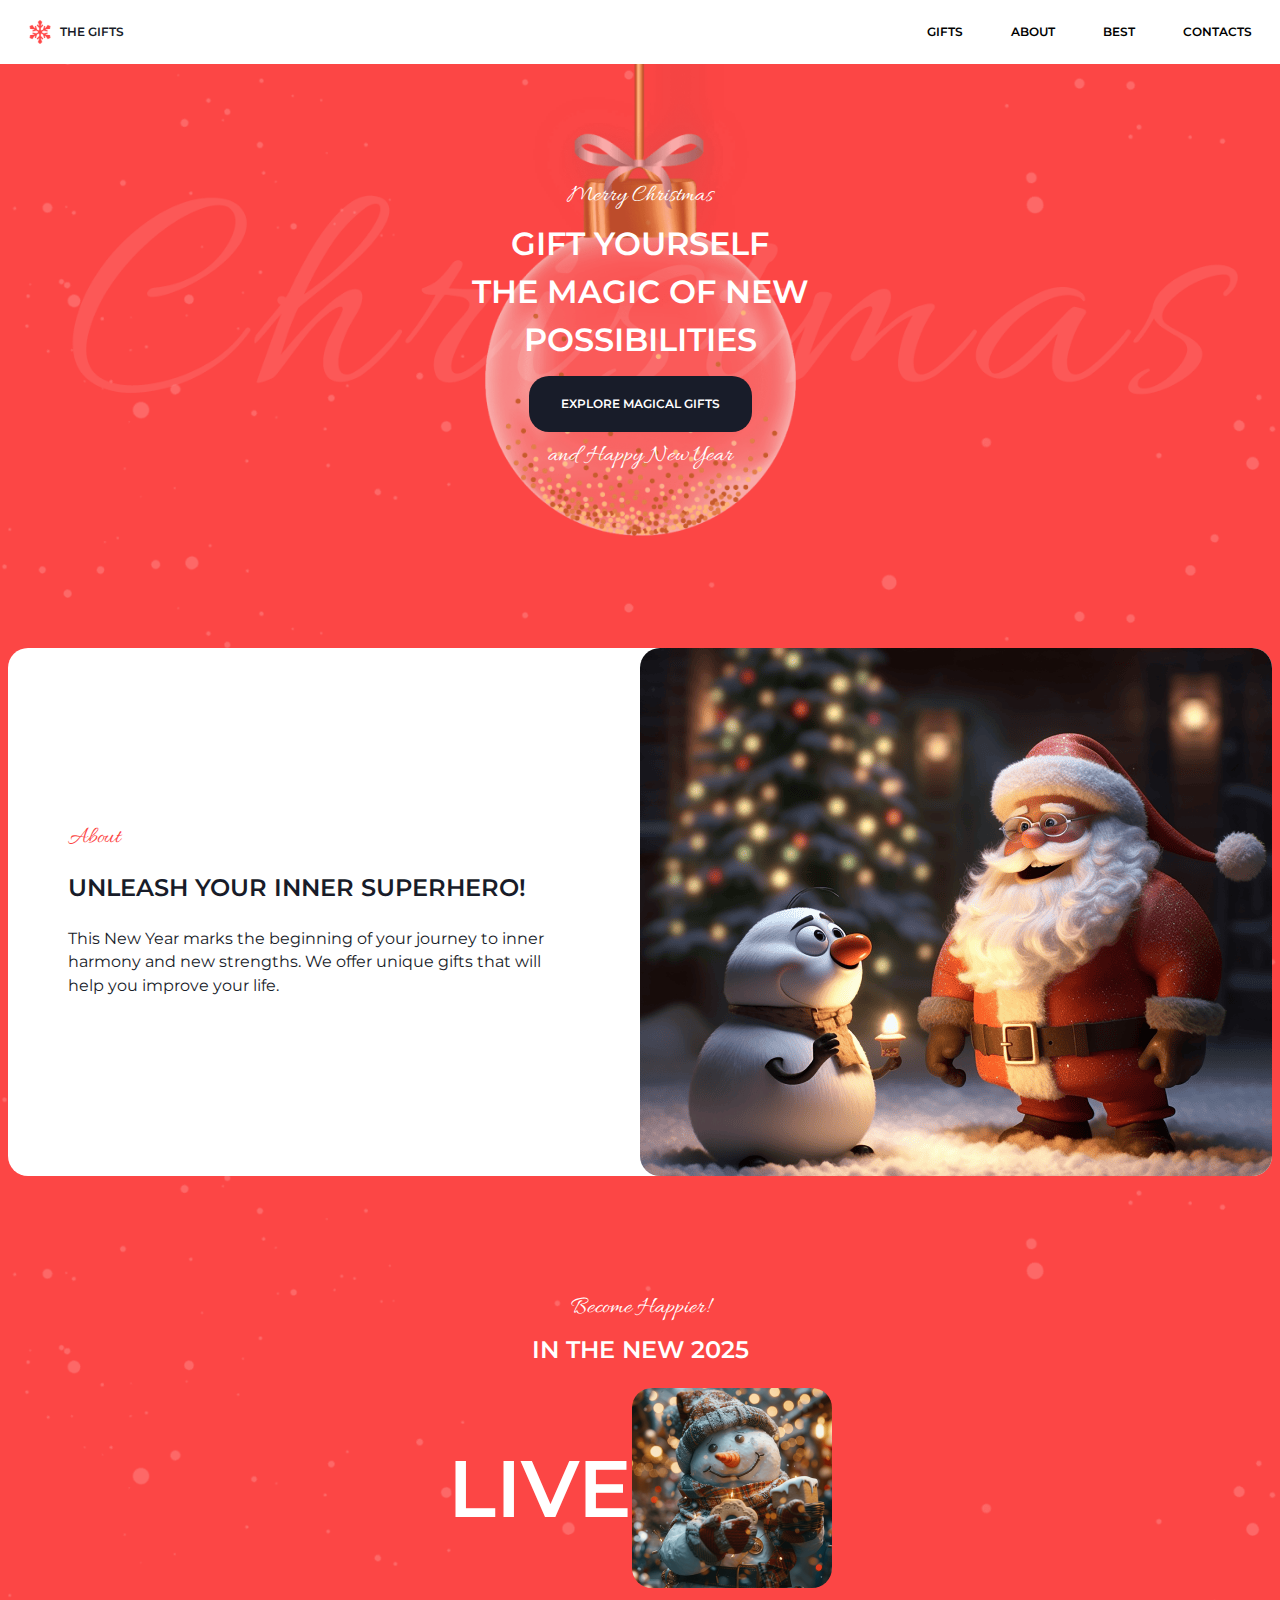
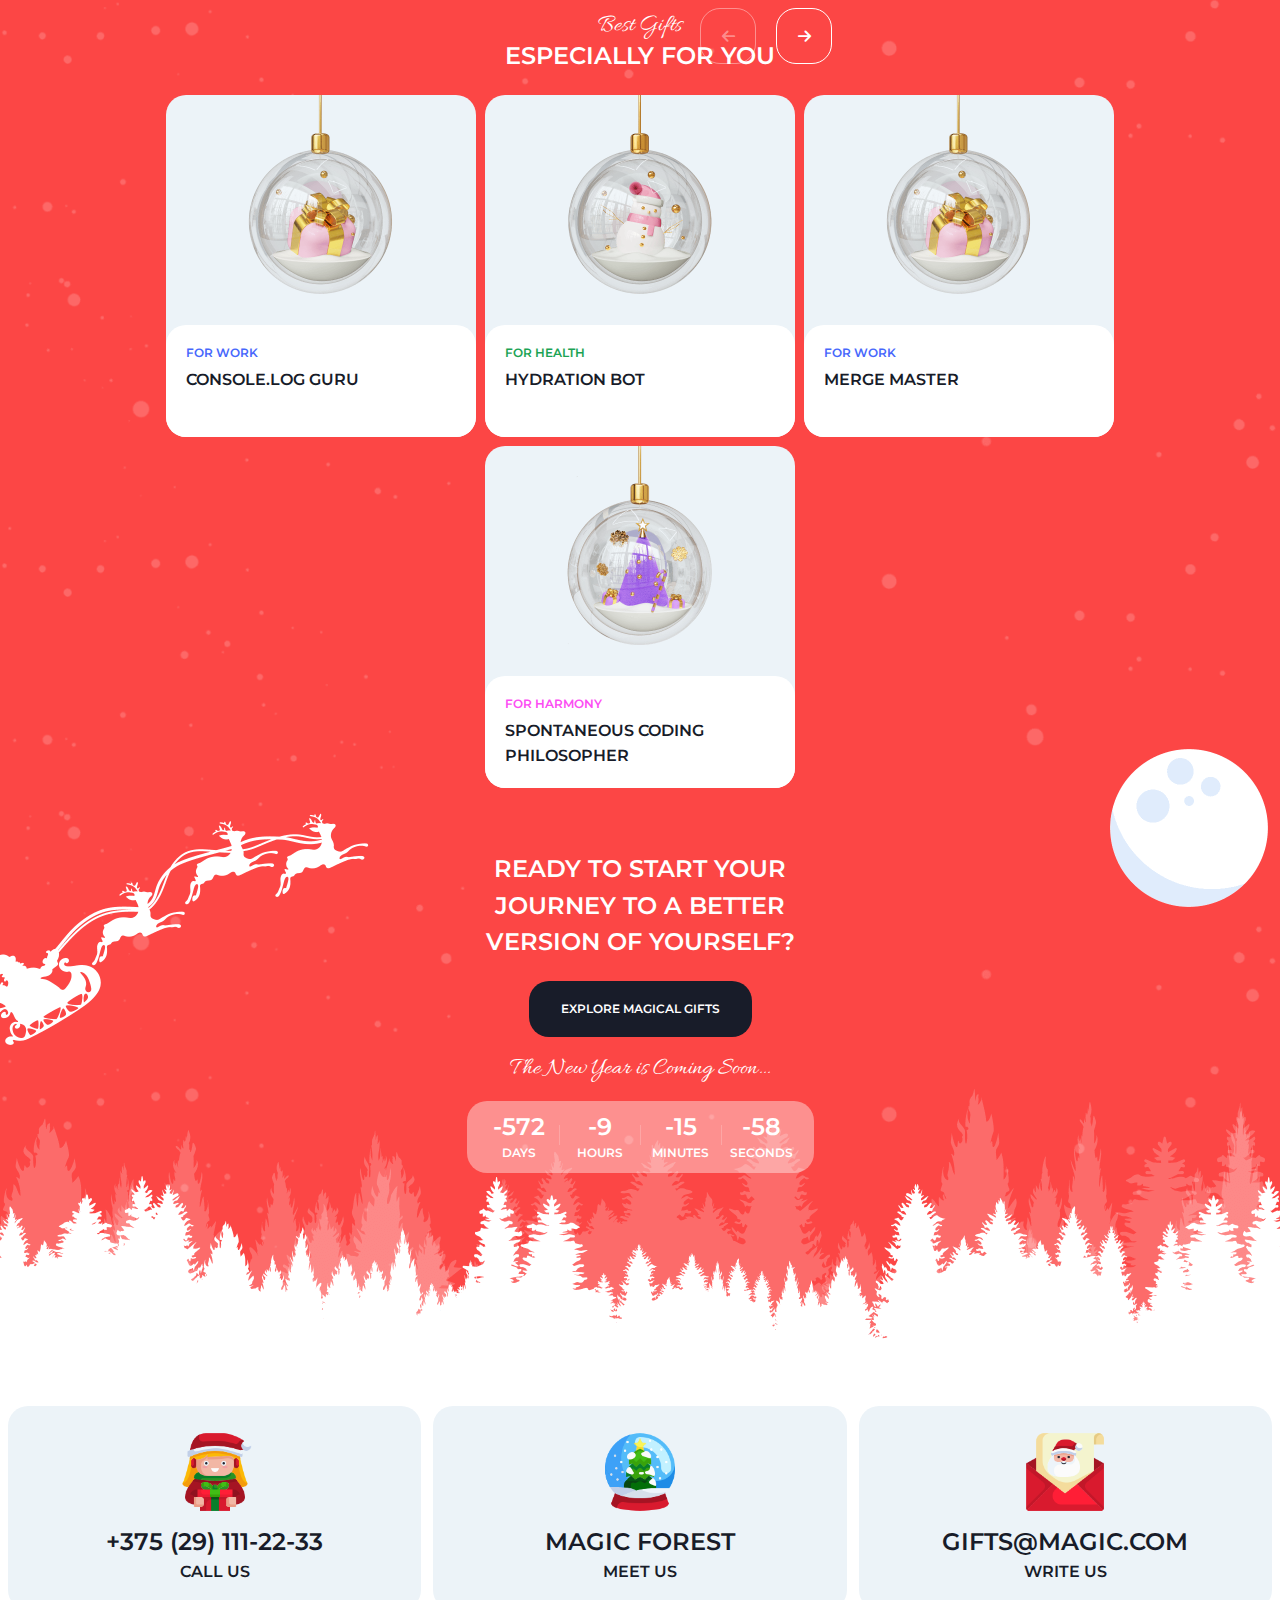
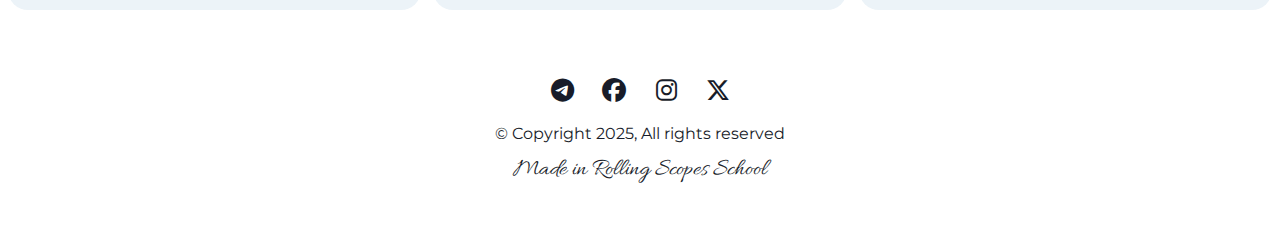
==== christmas-shop/index.html @ f98f2ef4 "feat: add links to header and footer. Add gifts.html with empty container inside." ====
<!DOCTYPE html>
<html lang="ru">
<head>
    <meta charset="UTF-8">
    <meta name="viewport" content="width=device-width, initial-scale=1.0">
    <title>Christmas Shop</title>
    <link rel="stylesheet" href="style.css">
    <link rel="icon" href="img/logo_24px.png" type="image/png">
    <link href="https://cdnjs.cloudflare.com/ajax/libs/font-awesome/6.6.0/css/all.min.css" rel="stylesheet">
</head>
<body>
    <header>
        <div class="logo">
            <img src="img/logo_512px.png" alt="logo" class="logo-img">
            <span class="action-small">The Gifts</span>
        </div>        
        <nav class="main-nav">
            <input type="checkbox" id="menu-toggle">
            <ul class="menu">
                <li><a href="gifts.html" class="action-small">Gifts</a></li>
                <li><a href="#about-section" class="action-small">About</a></li>
                <li><a href="#best-gifts-section" class="action-small">Best</a></li>
                <li><a href="#footer" class="action-small">Contacts</a></li>
            </ul>
            <label for="menu-toggle" class="hamburger">
                <span class="line"></span>
                <span class="line"></span>
            </label>
        </nav>
    </header>

    <div class="bg-img"></div>

    <div class="container">
        <div class="hero-section" id="hero-section">
            
            <div class="items">
                
                <span class="caption">Merry Christmas</span>
                <h1>Gift yourself<br>the magic of new<br>possibilities</h1>
                <div class="button"><span class="action-small">Explore magical gifts</span></div>
                <span class="caption">and Happy New Year</span>
            </div>
        </div>
        <div class="about-section" id="about-section">
            <div class="items">
                <div class="text">
                    <span class="caption">About</span>
                    <h2>Unleash your inner superhero!</h2>
                    <p class="paragraph">This New Year marks the beginning of your journey to inner harmony and new strengths. We offer unique gifts that will help you improve your life.</p>
                </div>
                <div class="img"></div>
            </div>
        </div>
        <div class="slider-section" id="slider-section">
            <div class="items">
                <div class="text">
                    <span class="caption">Become Happier!</span>
                    <h2>in the new 2025</h2>
                </div>
                <div class="slider">
                    <div class="slider-item">
                        <span class="slider-text">live</span>
                        <img src="img/snowman.png" alt="slider item">
                    </div>
                    <!-- <div class="slider-item">
                        <span class="slider-text">create</span>
                        <img src="img/christmas-trees.png" alt="slider item">
                    </div> -->
                    <!-- <div class="slider-item">
                        <span class="slider-text">love</span>
                        <img src="img/christmas-tree-ball.png" alt="slider item">
                    </div> -->
                    <!-- <div class="slider-item">
                        <span class="slider-text">dream</span>
                        <img src="img/fairytale-house.png" alt="slider item">
                    </div> -->
                </div>
                <div class="slider-controls">
                    <div class="button-small" id="prev" data-disabled="true"><i class="fa-solid fa-arrow-left"></i></div>
                    <div class="button-small" id="next" data-disabled="false"><i class="fa-solid fa-arrow-right"></i></div>
                </div>
            </div>
        </div>
        <div class="best-gifts-section" id="best-gifts-section">
            <div class="items">
                <div class="text">
                    <span class="caption">Best Gifts</span>
                    <h2>Especially for you</h2>
                </div>
                <div class="gifts-items">
                    <div class="gift-item for-work">
                        <div class="gift-img"></div>
                        <div class="gift-text">
                            <h4>for work</h4>
                            <h3>console.log guru</h3>
                        </div>
                    </div>
                    <div class="gift-item for-health">
                        <div class="gift-img"></div>
                        <div class="gift-text">
                            <h4>for health</h4>
                            <h3>hydration bot</h3>
                        </div>
                    </div>
                    <div class="gift-item for-work">
                        <div class="gift-img"></div>
                        <div class="gift-text">
                            <h4>for work</h4>
                            <h3>merge master</h3>
                        </div>
                    </div>
                    <div class="gift-item for-harmony">
                        <div class="gift-img"></div>
                        <div class="gift-text">
                            <h4>for harmony</h4>
                            <h3>spontaneous coding philosopher</h3>
                        </div>
                    </div>
                </div>
            </div>
        </div>
        <div class="cta-section" id="cta-section">
            <div class="items">
                <div class="items-text">
                    <h2>Ready to start your<br>journey to a better<br>version of yourself?</h2>
                    <div class="button"><span class="action-small">Explore magical gifts</span></div>
                    <span class="caption">The New Year is Coming Soon...</span>
                    <div class="countdown">
                        <div class="countdown-item">
                            <h2 class="countdown-item-value" id="days">47</h2>
                            <h4 class="countdown-item-text">days</h4>
                        </div>
                        <div class="line-vertical"></div>
                        <div class="countdown-item">
                            <h2 class="countdown-item-value" id="hours">5</h2>
                            <h4 class="countdown-item-text">hours</h4>
                        </div>
                        <div class="line-vertical"></div>
                        <div class="countdown-item">
                            <h2 class="countdown-item-value" id="minutes">34</h2>
                            <h4 class="countdown-item-text">minutes</h4>
                        </div>
                        <div class="line-vertical"></div>
                        <div class="countdown-item">
                            <h2 class="countdown-item-value" id="seconds">12</h2>
                            <h4 class="countdown-item-text">seconds</h4>
                        </div>
                    </div>
                </div>
            </div>
        </div>
    </div>
    
    <!-- <div class="bg-img-footer"></div> -->
    <footer id="footer">
        <div class="footer-container">
            <div class="footer-cards">
                <a href="tel:+375291112233" class="footer-card">
                    <div class="footer-card-img"></div>
                    <div class="footer-card-text">
                        <span class="action-large">+375 (29) 111-22-33</span>
                        <h3>Call us</h3>
                    </div>
                </a>
                <a href="https://maps.app.goo.gl/yqNieH2CbtmBQvU17" target="_blank" class="footer-card">
                    <div class="footer-card-img"></div>
                    <div class="footer-card-text">
                        <span class="action-large">magic forest</span>
                        <h3>Meet us</h3>
                    </div>
                </a>
                <a href="mailto:gifts@magic.com" class="footer-card">
                    <div class="footer-card-img"></div>
                    <div class="footer-card-text">
                        <span class="action-large">gifts@magic.com</span>
                        <h3>write us</h3>
                    </div>
                </a>
            </div>
            <div class="footer-text">
                <div class="socials-container">
                    <i class="fa-brands fa-telegram fa-xl" style="color: #181c29;"></i>
                    <i class="fa-brands fa-facebook fa-xl" style="color: #181c29;"></i>
                    <i class="fa-brands fa-instagram fa-xl" style="color: #181c29;"></i>
                    <i class="fa-brands fa-x-twitter fa-xl" style="color: #181c29;"></i>
                </div>
                <span class="paragraph">&copy; Copyright 2025, All rights reserved</span>
                <a href="https://rs.school/" target="_blank" class="caption">Made in Rolling Scopes School</a>
            </div>
        </div>
        <!-- <a href="https://www.flaticon.com/free-icons/snow" title="snow icons">Snow icons created by Freepik - Flaticon</a> -->
    </footer>
    <script src="script.js"></script>
</body>
</html>
---- christmas-shop/style.css ----
@import url('https://fonts.googleapis.com/css2?family=Allura&family=Montserrat:wght@100..900&display=swap');


:root {
    --primary: rgb(252, 70, 69);
    --primary10: rgba(252, 70, 69, 0.1);
    --dark: rgb(24, 28, 41);
    --static-white: rgb(255, 255, 255);
    --static-white40: rgba(255, 255, 255, 0.4);
    --static-white20: rgba(255, 255, 255, 0.2);
    --tag-purple: rgb(71, 103, 252);
    --tag-pink: rgb(252, 77, 243);
    --tag-green: rgb(27, 163, 84);
    --content-background: rgb(236, 243, 248);
    --overlay: rgba(24, 28, 41, 0.8);
}


*, *::before, *::after {
    margin: 0px;
    padding: 0px;
    box-sizing: border-box;
    user-select: none;
}

/* Typography */

h1 {
    font: 600 32px/150% 'Montserrat', sans-serif;
    letter-spacing: 18%;
    text-transform: uppercase;
    color: var(--dark);
}

h2 {
    font: 600 24px/152% 'Montserrat', sans-serif;
    letter-spacing: 16%;
    text-transform: uppercase;
    color: var(--dark);
}

h3 {
    font: 600 16px/152% 'Montserrat', sans-serif;
    letter-spacing: 8%;
    text-transform: uppercase;
    color: var(--dark);
}

h4 {
    font: 600 12px/130% 'Montserrat', sans-serif;
    letter-spacing: 5%;
    text-transform: uppercase;
    color: var(--dark);
}

.paragraph {
    font: 400 16px/148% 'Montserrat', sans-serif;
    color: var(--dark);
}

.action-large {
    font: 600 24px/152% 'Montserrat', sans-serif;
    letter-spacing: 16%;
    text-transform: uppercase;
    color: var(--dark);
}

.action-small {
    font: 600 12px/130% 'Montserrat', sans-serif;
    letter-spacing: 5%;
    text-transform: uppercase;
    color: var(--dark);
}

.caption {
    font: 400 24px/100% 'Allura', cursive;
    letter-spacing: 5%;
    color: var(--dark);
}

.slider-text {
    font: 600 80px 'Montserrat', sans-serif;
    text-transform: uppercase;
    color: var(--dark);
}



/* HEADER */

header {
    background-color: var(--static-white);
    display: flex;
    justify-content: space-between;
    align-items: center;
    height: 64px;
    padding: 0px 8px;
    position: fixed;
    width: 100%;
    z-index: 10;

}

.logo {
    /* background-color: yellowgreen; */
    display: flex;
    align-items: center;
    padding: 8px 20px;
    white-space: nowrap;
    border-radius: 12px;
    cursor: pointer;
}

.logo img {
    /* vertical-align: middle; */
    width: 24px;
    height: 24px;
}

.logo span {
    /* display: inline-block; */
    /* vertical-align: middle; */
    margin-left: 8px;
}

/* nav {
    
    background-color: lightblue;
} */

.menu {
    /* background-color: red; */
    padding: 12px 20px;
    display: flex;
    gap: 8px;
    padding: 0px;
    margin: 0px;
    align-items: center;
    list-style: none;
}

.menu li {
    /* background-color: green; */
    padding: 12px 20px;
    border-radius: 12px;
    cursor: pointer;
}

.menu a {
    text-decoration: none;
    color: inherit;
    display: block;
}

.menu li:hover[state="enabled"] {
    color: var(--primary);
    background-color: var(--primary10);
}

/* HAMBURGER MENU */

.hamburger {
    display: none;
    flex-direction: column;
    justify-content: center;
    align-items: center;
    cursor: pointer;
    gap: 8px;
    width: 40px;
    height: 40px;
    /* background-color: turquoise; */
}

.line {
    display: block;
    height: 2px;
    width: 25px;
    background-color: var(--dark);
    border-radius: 15px;
    transition: all 0.3s ease-in-out;
}

#menu-toggle {
    display: none;
}



/* Body */

body {
    background-color: var(--primary);
    background-image: url("img/bg-snow.png");
    background-size: contain;
    /* background-repeat: repeat; */
    background-position: top center;
}

a {
    text-decoration: none;
    color: inherit;
    display: block;
}

.container {
    display: grid; 
    grid-template-columns: 1fr; 
    grid-template-rows: 524px 648px 488px 554px 668px; 
    gap: 0px 0px; 
    grid-template-areas: 
    "hero-section"
    "about-section"
    "slider-section"
    "best-gifts-section"
    "cta-section"; 
    justify-content: center; 
    align-content: center; 
    justify-items: center; 
    align-items: center; 

    /* background-color: var(--primary); */
    /* background-image: url("img/bg-snow.png");
    background-size: contain; */
    /* background-repeat: repeat; */
    /* background-position: top center; */

    position: relative;
    top: 64px;
    width: 100%;
    box-sizing: border-box;
}

.container > * {
    height: fit-content;
}

/* HERO */

.hero-section { 
    grid-area: hero-section;
    /* background-image: url("img/bg-ball.png"); */
    /* background-size: cover;
    background-repeat: no-repeat;
    background-position: top center; */
    width: 100%;
    /* height: 100%; */
    padding: 60px 8px;

    display: flex;
    justify-content: center;
    align-items: center;
    text-wrap: balance;
    
    border-radius: 20px 20px 0 0;
}



.hero-section .items {
    display: flex;
    flex-direction: column;
    justify-content: center;
    align-items: center;
    text-align: center;
    gap: 12px;
    padding: 60px 0px;
    max-width: 426px;
    /* position: relative; */
}

.bg-img {
    position: absolute;
    top: 64px;
    left: 0;
    /* z-index: 10; */
    width: 100%;
    height: 100%;
    max-height: 524px;
    /* width: 100vw; */
    background-image: url("img/bg-ball.png");
    /* background-size: 100% auto; */
    background-size: contain;
    background-repeat: no-repeat;
    background-position: top center;
}

/* .bg-img-footer {
    position: absolute;
    top: 2882px;
    left: 0;
    width: 100%;
    height: 100%;
    max-height: 524px;
    z-index: 10;
    background-image: url("img/bg-forest.png");
    background-size: contain;
    background-repeat: no-repeat;
    background-position: top center;
} */

.hero-section * {
    color: var(--static-white);
    background-color: rgba(0, 0, 0, 0);
}

/* ABOUT */

.about-section {
    grid-area: about-section;
    padding: 60px 8px;
    /* height: 100%; */
    /* width: 100%; */
    z-index: 2;
    
}

.about-section .items {
    background-color: var(--static-white);
    border-radius: 20px;
    display: flex;
    flex-wrap: wrap;
    max-width: 1276px;
    
}

.about-section .text {
    padding: 0px 60px;
    display: flex;
    flex-direction: column;
    justify-content: center;
    gap: 20px;
    flex: 1 50%;
    width: 100%;
}

.about-section .text .caption {
    color: var(--primary);
}

.about-section .text *:nth-child(1) {
    padding-top: 60px;
}

.about-section .text *:nth-child(3) {
    padding-bottom: 60px;
}

.about-section .img {
    background-image: url("img/santa.png");
    background-size: cover;
    height: 528px;
    background-position: center;
    border-radius: 20px;
    flex: 1 50%;
}

/* SLIDER */

.slider-section {
    grid-area: slider-section;
    padding: 60px 8px;
    /* width: 100%; */
    /* height: 100%; */
}

.slider-section .items {
    display: flex;
    flex-direction: column;
    /* justify-content: center;
    align-items: center;
    text-align: center; */
    gap: 20px;
    position: relative;
    max-width: 1276px;
}

.slider-section .text {
    display: flex;
    flex-direction: column;
    justify-content: center;
    align-items: center;
    text-align: center;
    gap: 12px;
}

.slider-section * {
    color: var(--static-white);
}

.slider-section .slider {
    display: flex;
    flex-direction: row;
    justify-content: center;
    align-items: center;
    gap: 20px;
    
    overflow-x: auto;
    overscroll-behavior-inline: contain;
}

.slider-section .slider-item {
    display: flex;
    flex-direction: row;
    justify-content: center;
    align-items: center;
    
}

.slider-section .slider-item img {
    width: 200px;
    height: 200px;
    border-radius: 20px;
}

.slider-controls {
    /* position: absolute;
    bottom: 0;
    right: 0; */

    display: flex;
    flex-direction: row;
    justify-content: right;
    align-items: center;
    gap: 20px;
    /* width: 100%; */
}

/* BEST GIFTS */

.best-gifts-section {
    grid-area: best-gifts-section;
    padding: 60px 8px;
    /* width: 100%; */
    /* height: 100%; */
    align-self: center;
}

.best-gifts-section .items {
    display: flex;
    flex-direction: column;
    justify-content: center;
    align-items: center;
    text-align: center;
    gap: 20px;
    max-width: 1276px;
}

.best-gifts-section .text * {
    color: var(--static-white);
}

.best-gifts-section .gifts-items {
    display: flex;
    flex-direction: row;
    justify-content: center;
    align-items: center;
    gap: 9px;
    flex-wrap: wrap;
}

.best-gifts-section .gifts-items .gift-item {
    display: grid;
    grid-template-columns: 100%;
    grid-template-rows: 1fr 1fr;
    background-color: var(--content-background);
    height: 342px;
    width: 310px;
    border-radius: 20px;
    cursor: pointer;
}

.best-gifts-section .gifts-items .gift-item .gift-img {
    background-size: cover;
    width: 310px;
    height: 230px;
}

.for-work .gift-img{
    background-image: url("img/gift-for-work.png");
}

.for-work .gift-text h4 {
    color: var(--tag-purple);
}

.for-health .gift-img{
    background-image: url("img/gift-for-health.png");
}

.for-health .gift-text h4 {
    color: var(--tag-green);
}

.for-harmony .gift-img{
    background-image: url("img/gift-for-harmony.png");
}

.for-harmony .gift-text h4 {
    color: var(--tag-pink);
}

.best-gifts-section .gifts-items .gift-item .gift-text {
    background-color: var(--static-white);
    border-radius: 20px;
    padding: 20px;
    display: flex;
    flex-direction: column;
    justify-content: flex-start;
    gap: 8px;
    text-align: left;
}

.best-gifts-section .gifts-items .gift-item .gift-text h3 {
    display: -webkit-box;
    -webkit-box-orient: vertical;
    -webkit-line-clamp: 2;
    line-clamp: 2;
    overflow: hidden;
    text-overflow: ellipsis;
    word-break: break-word;
}

.best-gifts-section .gifts-items .gift-item:hover h3 {
    color: var(--primary);
}

/* CTA */

.cta-section {
    grid-area: cta-section;
    padding: 60px 8px;
    width: 100%;
    height: 100%;
    background-image: url("img/bg-forest.png");
    background-size: cover;
    background-position: center;
    background-repeat: no-repeat;

    display: flex;
    flex-direction: column;
    justify-content: center;
    align-items: center;
}

.cta-section .items {
    max-width: 1276px;
    display: flex;
    flex-direction: column;
    justify-content: center;
    align-items: center;
    text-align: center;
    padding: 60px 0;
}

.cta-section .items .items-text {
    display: flex;
    flex-direction: column;
    justify-content: center;
    align-items: center;
    gap: 20px;
    padding: 60px 0px;
}

.cta-section .countdown {
    display: flex;
    flex-direction: row;
    justify-content: center;
    align-items: center;
    padding: 8px 12px 12px;
    border-radius: 20px;
    background-color: var(--static-white40);
    height: 72px;
}

.cta-section .countdown .countdown-item {
    width: 80px;
    display: flex;
    flex-direction: column;
    justify-content: center;
    align-items: center;
}

.cta-section .items .items-text h2, .caption {
    color: var(--static-white);
}

.countdown-item-text {
    color: var(--static-white);
}

.line-vertical {
    width: 1px;
    height: 20px;
    background-color: var(--static-white20);
}


/* FOOTER */

footer {
    position: relative;
    top: 64px;
    background-color: var(--static-white);
    padding: 60px 8px;
    box-sizing: border-box;
}

footer .footer-container {
    display: flex;
    flex-direction: column;
    justify-content: center;
    align-items: center;
    gap: 60px;
    max-width: 1276px;
    margin: 0 auto;
}

.footer-cards {
    display: flex;
    flex-direction: row;
    justify-content: center;
    align-content: center;
    align-items: center;
    gap: 12px;
    width: 100%;
    flex-wrap: wrap;
}

.footer-card {
    display: flex;
    flex-direction: column;
    justify-content: center;
    align-items: center;
    gap: 12px;
    text-align: center;
    background-color: var(--content-background);
    padding: 20px;
    border-radius: 20px;
    height: 204px;
    flex: 1;
    width: 100%;
}

.footer-cards .footer-card:nth-child(1) .footer-card-img {
    background-image: url("img/girl_3912974.png");
}

.footer-cards .footer-card:nth-child(2) .footer-card-img {
    background-image: url("img/snowball_3912870.png");
}

.footer-cards .footer-card:nth-child(3) .footer-card-img {
    background-image: url("img/email_3912955.png");
}

.footer-card-img {
    width: 80px;
    height: 80px;
    background-size: cover;
    background-position: center;
}

.footer-text {
    display: flex;
    flex-direction: column;
    justify-content: center;
    align-items: center;
    gap: 12px;
    text-align: center;
}

.footer-text * {
    color: var(--dark);
}

.socials-container {
    display: flex;
    flex-direction: row;
    justify-content: center;
    align-items: center;
    gap: 12px;
}

.socials-container i {
    color: var(--dark);
    width: 40px;
    height: 40px;
    padding: 8px;
    text-align: center;
    line-height: 24px;

    
}

/* BUTTONS */

.button {
    background-color: var(--dark);
    color: var(--static-white);
    border-radius: 20px;
    padding: 20px 32px;
    display: inline-block;
    text-align: center;
    cursor: pointer;
}

.button * {
    display: block;
    color: inherit;
}

.button:hover {
    background-color: var(--static-white);
    color: var(--dark);
}

.button-small {
    width: 56px;
    height: 56px;
    border-radius: 20px;
    border: var(--static-white) 1px solid;
    text-align: center;
    line-height: 56px;
    cursor: pointer;
}

.button-small i {
    /* vertical-align: middle;  */
    font-size: 15px;
    color: inherit;
}

.button-small:hover {
    background-color: var(--static-white);
    color: var(--primary);
}

.button-small[data-disabled="true"] {
    cursor: not-allowed;
    pointer-events: none; 
    color: var(--static-white40);
    border-color: var(--static-white40);
}

/* .button-small:active {
    background-color: var(--static-white20);
} */

/* RESPONSIVE */

@media (max-width: 768px) {

    .container {
        grid-template-rows: 524px 648px 488px 908px 668px;
    }

    .bg-img {
        background-size: cover;
        transition: background-size 0.3s ease-in-out;
        max-height: 524px;
    }

    .hamburger {
        display: flex;
    }

    .menu {
        display: none;
        flex-direction: column;
        justify-content: center;
        align-items: center;
        gap: 8px;
        position: absolute;
        top: 64px;
        right: 0;
        width: 100%;
        height: 100%;
        background-color: var(--static-white);
    }

    .menu a {
        font: 600 24px/152% 'Montserrat', sans-serif;
        letter-spacing: 16%;
        text-transform: uppercase;
        color: inherit;
    }

    #menu-toggle:checked ~ .menu {
        display: flex;
        position: fixed;
    }

    #menu-toggle:checked ~ .hamburger span.line:nth-child(1) {
    transform: translateX(1px) translateY(5px) rotate(45deg);
    }

    #menu-toggle:checked ~ .hamburger span.line:nth-child(2) {
    transform: translateX(1px) translateY(-5px) rotate(-45deg);
    }

    .footer {
        height: 928px;
    }
    .footer-cards {
        flex-direction: column;
    }

}

@media (max-width: 380px) {

    body {
        overflow-x: hidden;
    }
    .container {
        grid-template-rows: 572px 1000px 488px 1616px 704px;
    }

    .container > * {
        max-width: 380px;
    }

    .container > * > * {
        max-width: 364px;
    }

    .about-section .text {
        padding: 0px 20px;
    }

    
}
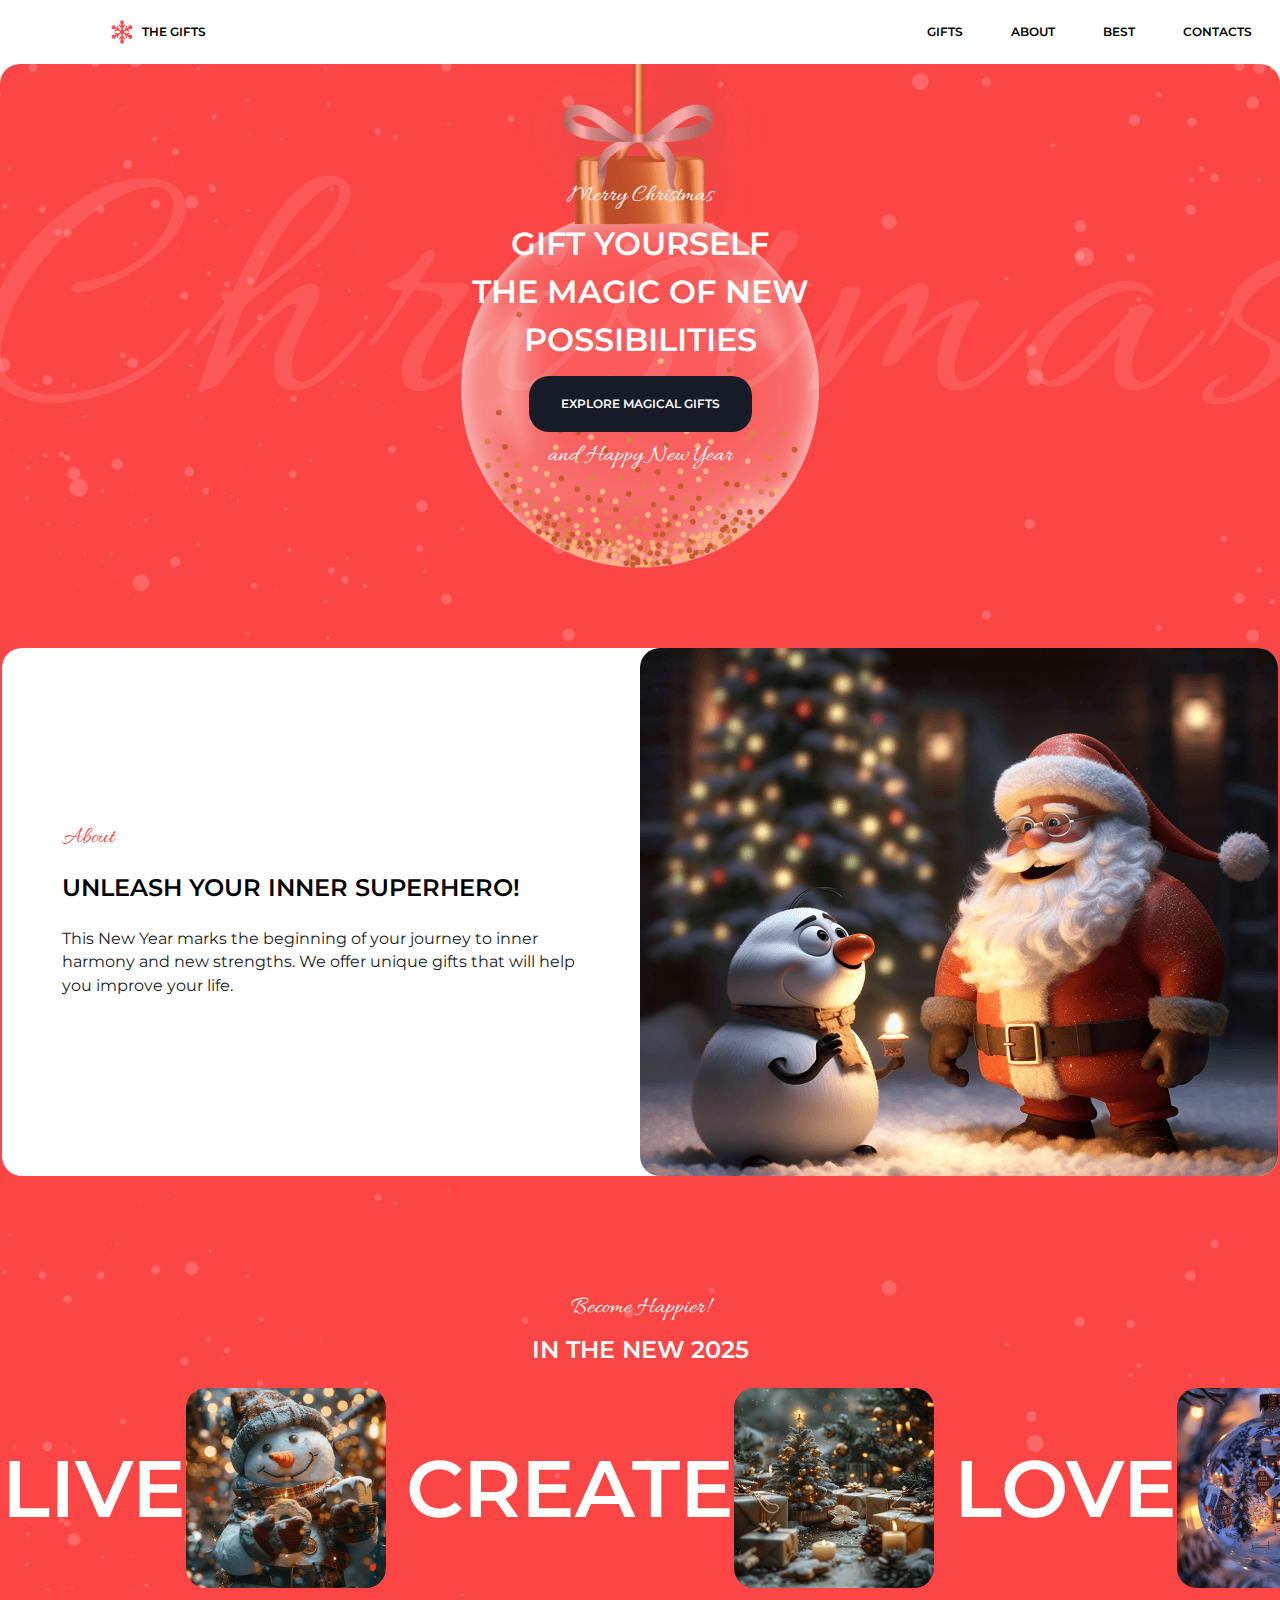
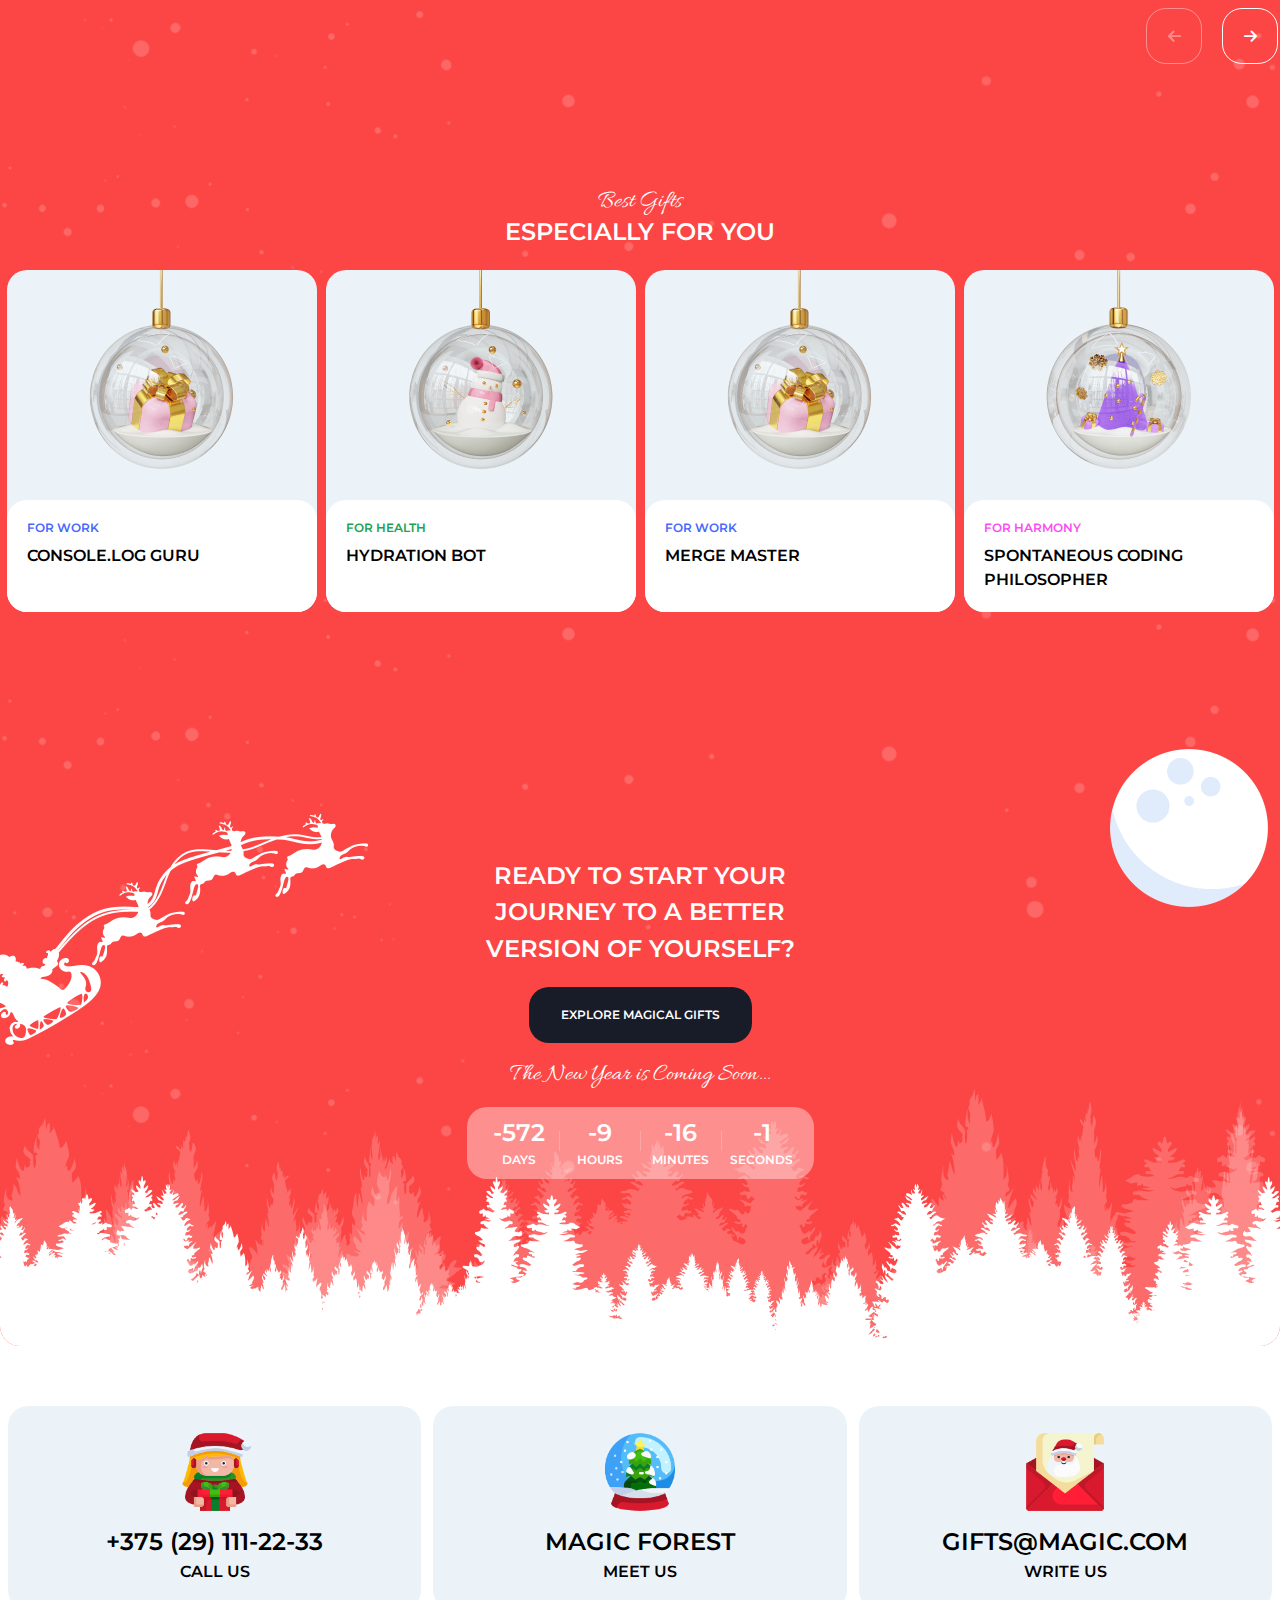
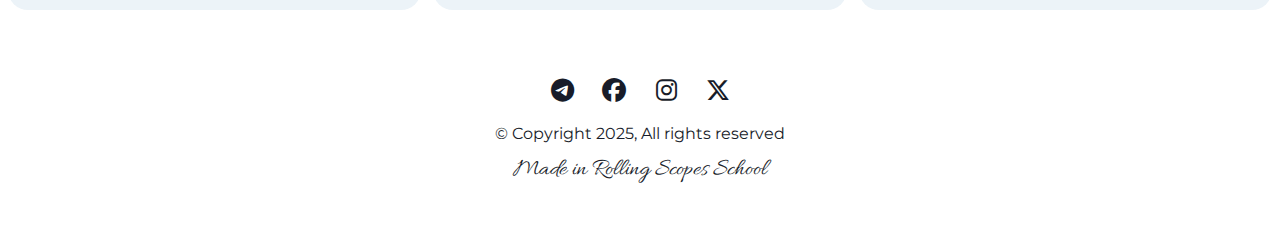
==== commit 90da10e2: "fix: varios fixes, remove redundant code, change tags" ====
--- a/christmas-shop/index.html
+++ b/christmas-shop/index.html
@@ -10,17 +10,17 @@
 </head>
 <body>
     <header>
-        <div class="logo">
+        <a href="index.html" class="logo">
             <img src="img/logo_512px.png" alt="logo" class="logo-img">
             <span class="action-small">The Gifts</span>
-        </div>        
+        </a>        
         <nav class="main-nav">
             <input type="checkbox" id="menu-toggle">
             <ul class="menu">
-                <li><a href="gifts.html" class="action-small">Gifts</a></li>
-                <li><a href="#about-section" class="action-small">About</a></li>
-                <li><a href="#best-gifts-section" class="action-small">Best</a></li>
-                <li><a href="#footer" class="action-small">Contacts</a></li>
+                <li state="enabled"><a href="gifts.html" class="action-small">Gifts</a></li>
+                <li state="enabled"><a href="#about-section" class="action-small">About</a></li>
+                <li state="enabled"><a href="#best-gifts-section" class="action-small">Best</a></li>
+                <li state="enabled"><a href="#footer" class="action-small">Contacts</a></li>
             </ul>
             <label for="menu-toggle" class="hamburger">
                 <span class="line"></span>
@@ -28,130 +28,127 @@
             </label>
         </nav>
     </header>
-
-    <div class="bg-img"></div>
-
-    <div class="container">
-        <div class="hero-section" id="hero-section">
-            
-            <div class="items">
-                
-                <span class="caption">Merry Christmas</span>
-                <h1>Gift yourself<br>the magic of new<br>possibilities</h1>
-                <div class="button"><span class="action-small">Explore magical gifts</span></div>
-                <span class="caption">and Happy New Year</span>
-            </div>
-        </div>
-        <div class="about-section" id="about-section">
-            <div class="items">
-                <div class="text">
-                    <span class="caption">About</span>
-                    <h2>Unleash your inner superhero!</h2>
-                    <p class="paragraph">This New Year marks the beginning of your journey to inner harmony and new strengths. We offer unique gifts that will help you improve your life.</p>
+    <main>
+        <div class="main-container">
+            <section class="hero container" id="hero-section">
+                <div class="content">
+                    <span class="caption text">Merry Christmas</span>
+                    <h1 class="text">Gift yourself<br>the magic of new<br>possibilities</h1>
+                    <div class="button"><span class="action-small text">Explore magical gifts</span></div>
+                    <span class="caption text">and Happy New Year</span>
                 </div>
-                <div class="img"></div>
-            </div>
-        </div>
-        <div class="slider-section" id="slider-section">
-            <div class="items">
-                <div class="text">
-                    <span class="caption">Become Happier!</span>
-                    <h2>in the new 2025</h2>
+            </section>
+            <section class="about container" id="about-section">
+                <div class="content">
+                    <div class="text">
+                        <span class="caption">About</span>
+                        <h2>Unleash your inner superhero!</h2>
+                        <p class="paragraph">This New Year marks the beginning of your journey to inner harmony and new strengths. We offer unique gifts that will help you improve your life.</p>
+                    </div>
+                    <div class="img"></div>
                 </div>
-                <div class="slider">
-                    <div class="slider-item">
-                        <span class="slider-text">live</span>
-                        <img src="img/snowman.png" alt="slider item">
+            </section>
+            <section class="slider container" id="slider-section">
+                <div class="content">
+                    <div class="text">
+                        <span class="caption">Become Happier!</span>
+                        <h2>in the new 2025</h2>
                     </div>
-                    <!-- <div class="slider-item">
-                        <span class="slider-text">create</span>
-                        <img src="img/christmas-trees.png" alt="slider item">
-                    </div> -->
-                    <!-- <div class="slider-item">
-                        <span class="slider-text">love</span>
-                        <img src="img/christmas-tree-ball.png" alt="slider item">
-                    </div> -->
-                    <!-- <div class="slider-item">
-                        <span class="slider-text">dream</span>
-                        <img src="img/fairytale-house.png" alt="slider item">
-                    </div> -->
-                </div>
-                <div class="slider-controls">
-                    <div class="button-small" id="prev" data-disabled="true"><i class="fa-solid fa-arrow-left"></i></div>
-                    <div class="button-small" id="next" data-disabled="false"><i class="fa-solid fa-arrow-right"></i></div>
-                </div>
-            </div>
-        </div>
-        <div class="best-gifts-section" id="best-gifts-section">
-            <div class="items">
-                <div class="text">
-                    <span class="caption">Best Gifts</span>
-                    <h2>Especially for you</h2>
-                </div>
-                <div class="gifts-items">
-                    <div class="gift-item for-work">
-                        <div class="gift-img"></div>
-                        <div class="gift-text">
-                            <h4>for work</h4>
-                            <h3>console.log guru</h3>
+                    <div class="slider">
+                        <div class="slider-item">
+                            <span class="slider-text">live</span>
+                            <img src="img/snowman.png" alt="slider item">
+                        </div>
+                        <div class="slider-item">
+                            <span class="slider-text">create</span>
+                            <img src="img/christmas-trees.png" alt="slider item">
+                        </div>
+                        <div class="slider-item">
+                            <span class="slider-text">love</span>
+                            <img src="img/christmas-tree-ball.png" alt="slider item">
+                        </div>
+                        <div class="slider-item">
+                            <span class="slider-text">dream</span>
+                            <img src="img/fairytale-house.png" alt="slider item">
                         </div>
                     </div>
-                    <div class="gift-item for-health">
-                        <div class="gift-img"></div>
-                        <div class="gift-text">
-                            <h4>for health</h4>
-                            <h3>hydration bot</h3>
+                    <div class="slider-controls">
+                        <div class="button-small" id="prev" data-disabled="true"><i class="fa-solid fa-arrow-left"></i></div>
+                        <div class="button-small" id="next" data-disabled="false"><i class="fa-solid fa-arrow-right"></i></div>
+                    </div>
+                </div>
+            </section>
+            <section class="best-gifts container" id="best-gifts-section">
+                <div class="content">
+                    <div class="text">
+                        <span class="caption text">Best Gifts</span>
+                        <h2>Especially for you</h2>
+                    </div>
+                    <div class="gifts-items">
+                        <div class="gift-item for-work">
+                            <div class="gift-img"></div>
+                            <div class="gift-text">
+                                <h4>for work</h4>
+                                <h3>console.log guru</h3>
+                            </div>
                         </div>
-                    </div>
-                    <div class="gift-item for-work">
-                        <div class="gift-img"></div>
-                        <div class="gift-text">
-                            <h4>for work</h4>
-                            <h3>merge master</h3>
+                        <div class="gift-item for-health">
+                            <div class="gift-img"></div>
+                            <div class="gift-text">
+                                <h4>for health</h4>
+                                <h3>hydration bot</h3>
+                            </div>
                         </div>
-                    </div>
-                    <div class="gift-item for-harmony">
-                        <div class="gift-img"></div>
-                        <div class="gift-text">
-                            <h4>for harmony</h4>
-                            <h3>spontaneous coding philosopher</h3>
+                        <div class="gift-item for-work">
+                            <div class="gift-img"></div>
+                            <div class="gift-text">
+                                <h4>for work</h4>
+                                <h3>merge master</h3>
+                            </div>
+                        </div>
+                        <div class="gift-item for-harmony">
+                            <div class="gift-img"></div>
+                            <div class="gift-text">
+                                <h4>for harmony</h4>
+                                <h3>spontaneous coding philosopher</h3>
+                            </div>
                         </div>
                     </div>
                 </div>
-            </div>
-        </div>
-        <div class="cta-section" id="cta-section">
-            <div class="items">
-                <div class="items-text">
-                    <h2>Ready to start your<br>journey to a better<br>version of yourself?</h2>
-                    <div class="button"><span class="action-small">Explore magical gifts</span></div>
-                    <span class="caption">The New Year is Coming Soon...</span>
-                    <div class="countdown">
-                        <div class="countdown-item">
-                            <h2 class="countdown-item-value" id="days">47</h2>
-                            <h4 class="countdown-item-text">days</h4>
-                        </div>
-                        <div class="line-vertical"></div>
-                        <div class="countdown-item">
-                            <h2 class="countdown-item-value" id="hours">5</h2>
-                            <h4 class="countdown-item-text">hours</h4>
-                        </div>
-                        <div class="line-vertical"></div>
-                        <div class="countdown-item">
-                            <h2 class="countdown-item-value" id="minutes">34</h2>
-                            <h4 class="countdown-item-text">minutes</h4>
-                        </div>
-                        <div class="line-vertical"></div>
-                        <div class="countdown-item">
-                            <h2 class="countdown-item-value" id="seconds">12</h2>
-                            <h4 class="countdown-item-text">seconds</h4>
+            </section>
+            <section class="cta container" id="cta-section">
+                <div class="content">
+                    <div class="items-text">
+                        <h2>Ready to start your<br>journey to a better<br>version of yourself?</h2>
+                        <div class="button"><span class="action-small">Explore magical gifts</span></div>
+                        <span class="caption text">The New Year is Coming Soon...</span>
+                        <div class="countdown">
+                            <div class="countdown-item">
+                                <h2 class="countdown-item-value" id="days">47</h2>
+                                <h4 class="countdown-item-text">days</h4>
+                            </div>
+                            <div class="line-vertical"></div>
+                            <div class="countdown-item">
+                                <h2 class="countdown-item-value" id="hours">5</h2>
+                                <h4 class="countdown-item-text">hours</h4>
+                            </div>
+                            <div class="line-vertical"></div>
+                            <div class="countdown-item">
+                                <h2 class="countdown-item-value" id="minutes">34</h2>
+                                <h4 class="countdown-item-text">minutes</h4>
+                            </div>
+                            <div class="line-vertical"></div>
+                            <div class="countdown-item">
+                                <h2 class="countdown-item-value" id="seconds">12</h2>
+                                <h4 class="countdown-item-text">seconds</h4>
+                            </div>
                         </div>
                     </div>
                 </div>
-            </div>
+            </section>
         </div>
-    </div>
-    
+    </main>
+
     <!-- <div class="bg-img-footer"></div> -->
     <footer id="footer">
         <div class="footer-container">
@@ -186,7 +183,7 @@
                     <i class="fa-brands fa-x-twitter fa-xl" style="color: #181c29;"></i>
                 </div>
                 <span class="paragraph">&copy; Copyright 2025, All rights reserved</span>
-                <a href="https://rs.school/" target="_blank" class="caption">Made in Rolling Scopes School</a>
+                <a href="https://rs.school/" target="_blank" class="caption text">Made in Rolling Scopes School</a>
             </div>
         </div>
         <!-- <a href="https://www.flaticon.com/free-icons/snow" title="snow icons">Snow icons created by Freepik - Flaticon</a> -->
--- a/christmas-shop/style.css
+++ b/christmas-shop/style.css
@@ -1,5 +1,6 @@
 @import url('https://fonts.googleapis.com/css2?family=Allura&family=Montserrat:wght@100..900&display=swap');
 
+/* GLOBAL */
 
 :root {
     --primary: rgb(252, 70, 69);
@@ -15,7 +16,6 @@
     --overlay: rgba(24, 28, 41, 0.8);
 }
 
-
 *, *::before, *::after {
     margin: 0px;
     padding: 0px;
@@ -23,34 +23,34 @@
     user-select: none;
 }
 
+html {
+    scroll-behavior: smooth;
+}
+
 /* Typography */
 
 h1 {
     font: 600 32px/150% 'Montserrat', sans-serif;
     letter-spacing: 18%;
     text-transform: uppercase;
-    color: var(--dark);
 }
 
 h2 {
     font: 600 24px/152% 'Montserrat', sans-serif;
     letter-spacing: 16%;
     text-transform: uppercase;
-    color: var(--dark);
 }
 
 h3 {
     font: 600 16px/152% 'Montserrat', sans-serif;
     letter-spacing: 8%;
     text-transform: uppercase;
-    color: var(--dark);
 }
 
 h4 {
     font: 600 12px/130% 'Montserrat', sans-serif;
     letter-spacing: 5%;
     text-transform: uppercase;
-    color: var(--dark);
 }
 
 .paragraph {
@@ -62,29 +62,77 @@
     font: 600 24px/152% 'Montserrat', sans-serif;
     letter-spacing: 16%;
     text-transform: uppercase;
-    color: var(--dark);
 }
 
 .action-small {
     font: 600 12px/130% 'Montserrat', sans-serif;
     letter-spacing: 5%;
     text-transform: uppercase;
-    color: var(--dark);
 }
 
 .caption {
     font: 400 24px/100% 'Allura', cursive;
     letter-spacing: 5%;
-    color: var(--dark);
 }
 
 .slider-text {
     font: 600 80px 'Montserrat', sans-serif;
     text-transform: uppercase;
+}
+
+/* BUTTONS */
+
+.button {
+    background-color: var(--dark);
+    color: var(--static-white);
+    border-radius: 20px;
+    padding: 20px 32px;
+    display: inline-block;
+    text-align: center;
+    cursor: pointer;
+}
+
+.button * {
+    display: block;
+    color: inherit;
+}
+
+.button:hover {
+    background-color: var(--static-white);
     color: var(--dark);
 }
 
-
+.button-small {
+    width: 56px;
+    height: 56px;
+    border-radius: 20px;
+    border: var(--static-white) 1px solid;
+    text-align: center;
+    line-height: 56px;
+    cursor: pointer;
+}
+
+.button-small i {
+    /* vertical-align: middle;  */
+    font-size: 15px;
+    color: inherit;
+}
+
+.button-small:hover {
+    background-color: var(--static-white);
+    color: var(--primary);
+}
+
+.button-small[data-disabled="true"] {
+    cursor: not-allowed;
+    pointer-events: none; 
+    color: var(--static-white40);
+    border-color: var(--static-white40);
+}
+
+/* .button-small:active {
+    background-color: var(--static-white20);
+} */
 
 /* HEADER */
 
@@ -102,34 +150,25 @@
 }
 
 .logo {
-    /* background-color: yellowgreen; */
     display: flex;
     align-items: center;
     padding: 8px 20px;
     white-space: nowrap;
     border-radius: 12px;
     cursor: pointer;
+    margin: 0 82px;
 }
 
 .logo img {
-    /* vertical-align: middle; */
     width: 24px;
     height: 24px;
 }
 
 .logo span {
-    /* display: inline-block; */
-    /* vertical-align: middle; */
     margin-left: 8px;
 }
 
-/* nav {
-    
-    background-color: lightblue;
-} */
-
 .menu {
-    /* background-color: red; */
     padding: 12px 20px;
     display: flex;
     gap: 8px;
@@ -140,7 +179,6 @@
 }
 
 .menu li {
-    /* background-color: green; */
     padding: 12px 20px;
     border-radius: 12px;
     cursor: pointer;
@@ -157,6 +195,11 @@
     background-color: var(--primary10);
 }
 
+.menu li[state="disabled"] {
+    pointer-events: none;
+    /* cursor: not-allowed; */
+}
+
 /* HAMBURGER MENU */
 
 .hamburger {
@@ -168,13 +211,12 @@
     gap: 8px;
     width: 40px;
     height: 40px;
-    /* background-color: turquoise; */
 }
 
 .line {
     display: block;
     height: 2px;
-    width: 25px;
+    width: 20px;
     background-color: var(--dark);
     border-radius: 15px;
     transition: all 0.3s ease-in-out;
@@ -189,11 +231,11 @@
 /* Body */
 
 body {
-    background-color: var(--primary);
-    background-image: url("img/bg-snow.png");
-    background-size: contain;
-    /* background-repeat: repeat; */
-    background-position: top center;
+    background-color: var(--static-white);
+}
+
+main {
+    /* width: 100%; */
 }
 
 a {
@@ -202,7 +244,11 @@
     display: block;
 }
 
-.container {
+.main-container {
+    max-width: min(1440px, 100%);
+    margin: 0 auto;
+    border-radius: 20px;
+
     display: grid; 
     grid-template-columns: 1fr; 
     grid-template-rows: 524px 648px 488px 554px 668px; 
@@ -217,46 +263,44 @@
     align-content: center; 
     justify-items: center; 
     align-items: center; 
-
-    /* background-color: var(--primary); */
-    /* background-image: url("img/bg-snow.png");
-    background-size: contain; */
-    /* background-repeat: repeat; */
-    /* background-position: top center; */
+    background: url(img/bg-snow.png) repeat center/contain, var(--primary);
 
     position: relative;
     top: 64px;
+
+    overflow-x: hidden;
+}
+
+.container {
+    /* margin: 0 auto; */
+    max-width: min(1440px, 100%);
+    /* max-width: 100%; */
+}
+
+.container > .content {
+    height: fit-content;
+    max-width: min(1276px, 100%);
+    margin: 0 auto;
+}
+
+
+
+/* HERO */
+
+#hero-section { 
+    grid-area: hero-section;
+    background: url(img/bg-ball.png) no-repeat center/cover, url(img/bg-snow.png) no-repeat center/cover;
     width: 100%;
-    box-sizing: border-box;
-}
-
-.container > * {
-    height: fit-content;
-}
-
-/* HERO */
-
-.hero-section { 
-    grid-area: hero-section;
-    /* background-image: url("img/bg-ball.png"); */
-    /* background-size: cover;
-    background-repeat: no-repeat;
-    background-position: top center; */
-    width: 100%;
-    /* height: 100%; */
+    height: 100%;
     padding: 60px 8px;
 
-    display: flex;
-    justify-content: center;
-    align-items: center;
+    /* display: flex;
+    justify-content: center;
+    align-items: center; */
     text-wrap: balance;
-    
-    border-radius: 20px 20px 0 0;
-}
-
-
-
-.hero-section .items {
+}
+
+#hero-section .content {
     display: flex;
     flex-direction: column;
     justify-content: center;
@@ -265,65 +309,31 @@
     gap: 12px;
     padding: 60px 0px;
     max-width: 426px;
-    /* position: relative; */
-}
-
-.bg-img {
-    position: absolute;
-    top: 64px;
-    left: 0;
-    /* z-index: 10; */
-    width: 100%;
-    height: 100%;
-    max-height: 524px;
-    /* width: 100vw; */
-    background-image: url("img/bg-ball.png");
-    /* background-size: 100% auto; */
-    background-size: contain;
-    background-repeat: no-repeat;
-    background-position: top center;
-}
-
-/* .bg-img-footer {
-    position: absolute;
-    top: 2882px;
-    left: 0;
-    width: 100%;
-    height: 100%;
-    max-height: 524px;
-    z-index: 10;
-    background-image: url("img/bg-forest.png");
-    background-size: contain;
-    background-repeat: no-repeat;
-    background-position: top center;
-} */
-
-.hero-section * {
+}
+
+#hero-section .text {
     color: var(--static-white);
     background-color: rgba(0, 0, 0, 0);
 }
 
 /* ABOUT */
 
-.about-section {
+#about-section {
     grid-area: about-section;
     padding: 60px 8px;
     /* height: 100%; */
     /* width: 100%; */
     z-index: 2;
-    
-}
-
-.about-section .items {
+}
+
+#about-section .content {
     background-color: var(--static-white);
     border-radius: 20px;
     display: flex;
-    flex-wrap: wrap;
-    max-width: 1276px;
-    
-}
-
-.about-section .text {
+    flex-wrap: wrap;   
+}
+
+#about-section .text {
     padding: 0px 60px;
     display: flex;
     flex-direction: column;
@@ -333,37 +343,34 @@
     width: 100%;
 }
 
-.about-section .text .caption {
+#about-section .text .caption {
     color: var(--primary);
 }
 
-.about-section .text *:nth-child(1) {
+#about-section .text *:nth-child(1) {
     padding-top: 60px;
 }
 
-.about-section .text *:nth-child(3) {
+#about-section .text *:nth-child(3) {
     padding-bottom: 60px;
 }
 
-.about-section .img {
-    background-image: url("img/santa.png");
-    background-size: cover;
+#about-section .img {
+    background: url("img/santa.png") no-repeat center/cover;
     height: 528px;
-    background-position: center;
     border-radius: 20px;
     flex: 1 50%;
 }
 
 /* SLIDER */
 
-.slider-section {
+#slider-section {
     grid-area: slider-section;
     padding: 60px 8px;
-    /* width: 100%; */
-    /* height: 100%; */
-}
-
-.slider-section .items {
+    color: var(--static-white);
+}
+
+#slider-section .content {
     display: flex;
     flex-direction: column;
     /* justify-content: center;
@@ -371,10 +378,9 @@
     text-align: center; */
     gap: 20px;
     position: relative;
-    max-width: 1276px;
-}
-
-.slider-section .text {
+}
+
+#slider-section .text {
     display: flex;
     flex-direction: column;
     justify-content: center;
@@ -383,22 +389,19 @@
     gap: 12px;
 }
 
-.slider-section * {
-    color: var(--static-white);
-}
-
-.slider-section .slider {
+#slider-section .slider {
     display: flex;
     flex-direction: row;
-    justify-content: center;
+    justify-content: start;
     align-items: center;
     gap: 20px;
     
-    overflow-x: auto;
+    /* overflow-x: hidden; */
     overscroll-behavior-inline: contain;
-}
-
-.slider-section .slider-item {
+    /* box-sizing: content-box; */
+}
+
+#slider-section .slider-item {
     display: flex;
     flex-direction: row;
     justify-content: center;
@@ -406,28 +409,23 @@
     
 }
 
-.slider-section .slider-item img {
+#slider-section .slider-item img {
     width: 200px;
     height: 200px;
     border-radius: 20px;
 }
 
 .slider-controls {
-    /* position: absolute;
-    bottom: 0;
-    right: 0; */
-
     display: flex;
     flex-direction: row;
-    justify-content: right;
+    justify-content: end;
     align-items: center;
     gap: 20px;
-    /* width: 100%; */
 }
 
 /* BEST GIFTS */
 
-.best-gifts-section {
+#best-gifts-section {
     grid-area: best-gifts-section;
     padding: 60px 8px;
     /* width: 100%; */
@@ -435,21 +433,20 @@
     align-self: center;
 }
 
-.best-gifts-section .items {
+#best-gifts-section .content {
     display: flex;
     flex-direction: column;
     justify-content: center;
     align-items: center;
     text-align: center;
     gap: 20px;
-    max-width: 1276px;
-}
-
-.best-gifts-section .text * {
+}
+
+#best-gifts-section .text * {
     color: var(--static-white);
 }
 
-.best-gifts-section .gifts-items {
+#best-gifts-section .gifts-items {
     display: flex;
     flex-direction: row;
     justify-content: center;
@@ -458,7 +455,7 @@
     flex-wrap: wrap;
 }
 
-.best-gifts-section .gifts-items .gift-item {
+#best-gifts-section .gifts-items .gift-item {
     display: grid;
     grid-template-columns: 100%;
     grid-template-rows: 1fr 1fr;
@@ -469,7 +466,7 @@
     cursor: pointer;
 }
 
-.best-gifts-section .gifts-items .gift-item .gift-img {
+#best-gifts-section .gifts-items .gift-item .gift-img {
     background-size: cover;
     width: 310px;
     height: 230px;
@@ -499,7 +496,7 @@
     color: var(--tag-pink);
 }
 
-.best-gifts-section .gifts-items .gift-item .gift-text {
+#best-gifts-section .gifts-items .gift-item .gift-text {
     background-color: var(--static-white);
     border-radius: 20px;
     padding: 20px;
@@ -510,7 +507,7 @@
     text-align: left;
 }
 
-.best-gifts-section .gifts-items .gift-item .gift-text h3 {
+#best-gifts-section .gifts-items .gift-item .gift-text h3 {
     display: -webkit-box;
     -webkit-box-orient: vertical;
     -webkit-line-clamp: 2;
@@ -520,30 +517,26 @@
     word-break: break-word;
 }
 
-.best-gifts-section .gifts-items .gift-item:hover h3 {
+#best-gifts-section .gifts-items .gift-item:hover h3 {
     color: var(--primary);
 }
 
 /* CTA */
 
-.cta-section {
+#cta-section {
     grid-area: cta-section;
     padding: 60px 8px;
     width: 100%;
     height: 100%;
-    background-image: url("img/bg-forest.png");
-    background-size: cover;
-    background-position: center;
-    background-repeat: no-repeat;
-
-    display: flex;
-    flex-direction: column;
-    justify-content: center;
-    align-items: center;
-}
-
-.cta-section .items {
-    max-width: 1276px;
+    background: url("img/bg-forest.png") no-repeat center/cover;
+
+    /* display: flex;
+    flex-direction: column;
+    justify-content: center;
+    align-items: center; */
+}
+
+#cta-section .content {
     display: flex;
     flex-direction: column;
     justify-content: center;
@@ -552,7 +545,7 @@
     padding: 60px 0;
 }
 
-.cta-section .items .items-text {
+#cta-section .content .items-text {
     display: flex;
     flex-direction: column;
     justify-content: center;
@@ -561,7 +554,7 @@
     padding: 60px 0px;
 }
 
-.cta-section .countdown {
+#cta-section .countdown {
     display: flex;
     flex-direction: row;
     justify-content: center;
@@ -572,7 +565,7 @@
     height: 72px;
 }
 
-.cta-section .countdown .countdown-item {
+#cta-section .countdown .countdown-item {
     width: 80px;
     display: flex;
     flex-direction: column;
@@ -580,7 +573,7 @@
     align-items: center;
 }
 
-.cta-section .items .items-text h2, .caption {
+#cta-section .content .items-text h2, .caption {
     color: var(--static-white);
 }
 
@@ -611,7 +604,6 @@
     justify-content: center;
     align-items: center;
     gap: 60px;
-    max-width: 1276px;
     margin: 0 auto;
 }
 
@@ -673,6 +665,10 @@
     color: var(--dark);
 }
 
+#footer a:hover {
+    color: var(--primary);
+}
+
 .socials-container {
     display: flex;
     flex-direction: row;
@@ -688,76 +684,27 @@
     padding: 8px;
     text-align: center;
     line-height: 24px;
-
-    
-}
-
-/* BUTTONS */
-
-.button {
-    background-color: var(--dark);
-    color: var(--static-white);
-    border-radius: 20px;
-    padding: 20px 32px;
-    display: inline-block;
-    text-align: center;
-    cursor: pointer;
-}
-
-.button * {
-    display: block;
-    color: inherit;
-}
-
-.button:hover {
-    background-color: var(--static-white);
-    color: var(--dark);
-}
-
-.button-small {
-    width: 56px;
-    height: 56px;
-    border-radius: 20px;
-    border: var(--static-white) 1px solid;
-    text-align: center;
-    line-height: 56px;
-    cursor: pointer;
-}
-
-.button-small i {
-    /* vertical-align: middle;  */
-    font-size: 15px;
-    color: inherit;
-}
-
-.button-small:hover {
-    background-color: var(--static-white);
-    color: var(--primary);
-}
-
-.button-small[data-disabled="true"] {
-    cursor: not-allowed;
-    pointer-events: none; 
-    color: var(--static-white40);
-    border-color: var(--static-white40);
-}
-
-/* .button-small:active {
-    background-color: var(--static-white20);
-} */
+}
 
 /* RESPONSIVE */
 
 @media (max-width: 768px) {
 
+    .logo {
+        margin: 0;
+    }
+
+    .main-container {
+        grid-template-rows: 524px 648px 488px 908px 668px;
+        max-width: min(768px, 100%);
+    }
+
     .container {
-        grid-template-rows: 524px 648px 488px 908px 668px;
-    }
-
-    .bg-img {
-        background-size: cover;
-        transition: background-size 0.3s ease-in-out;
-        max-height: 524px;
+        max-width: min(768px, 100%);
+    };
+
+    .container .content {
+        max-width: min(752px, 100%);
     }
 
     .hamburger {
@@ -812,19 +759,17 @@
     body {
         overflow-x: hidden;
     }
-    .container {
+    
+    .main-container {
         grid-template-rows: 572px 1000px 488px 1616px 704px;
-    }
-
-    .container > * {
         max-width: 380px;
     }
 
-    .container > * > * {
+    .container .content {
         max-width: 364px;
     }
 
-    .about-section .text {
+    #about-section .text {
         padding: 0px 20px;
     }
 
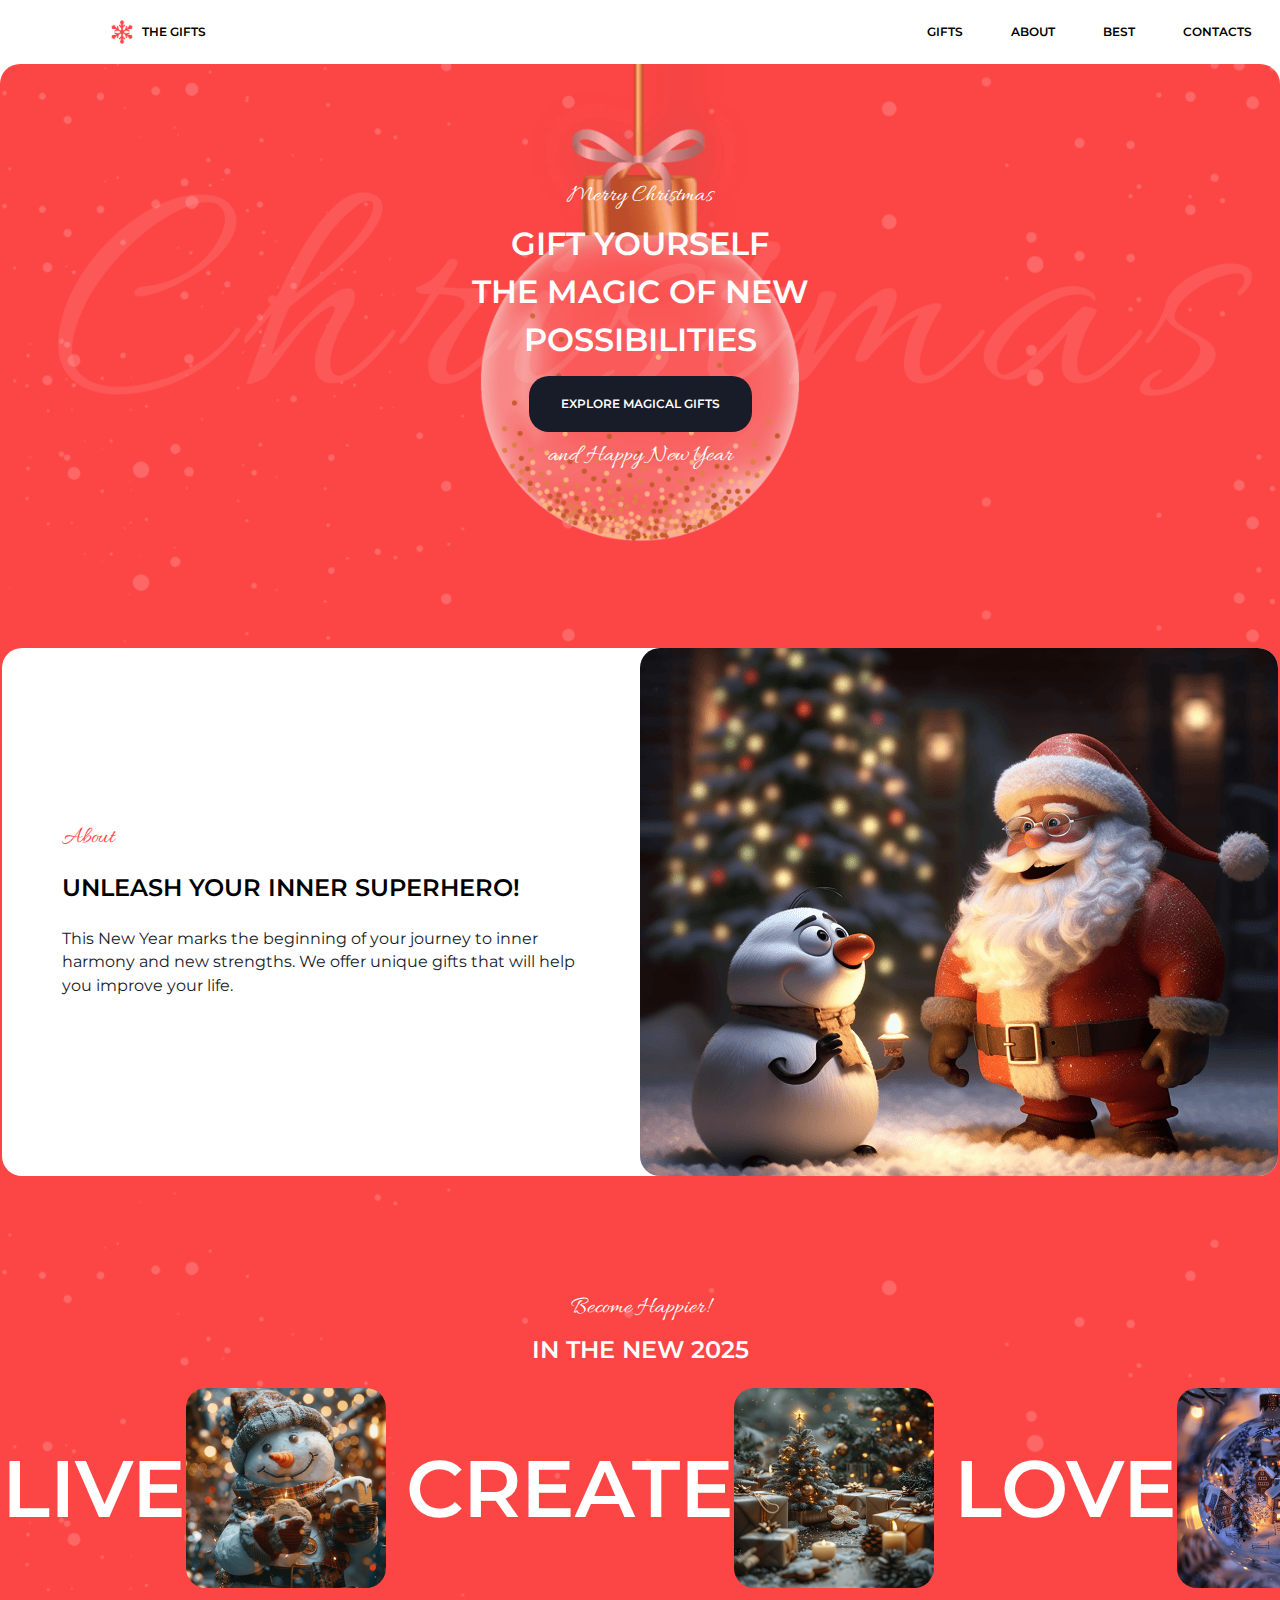
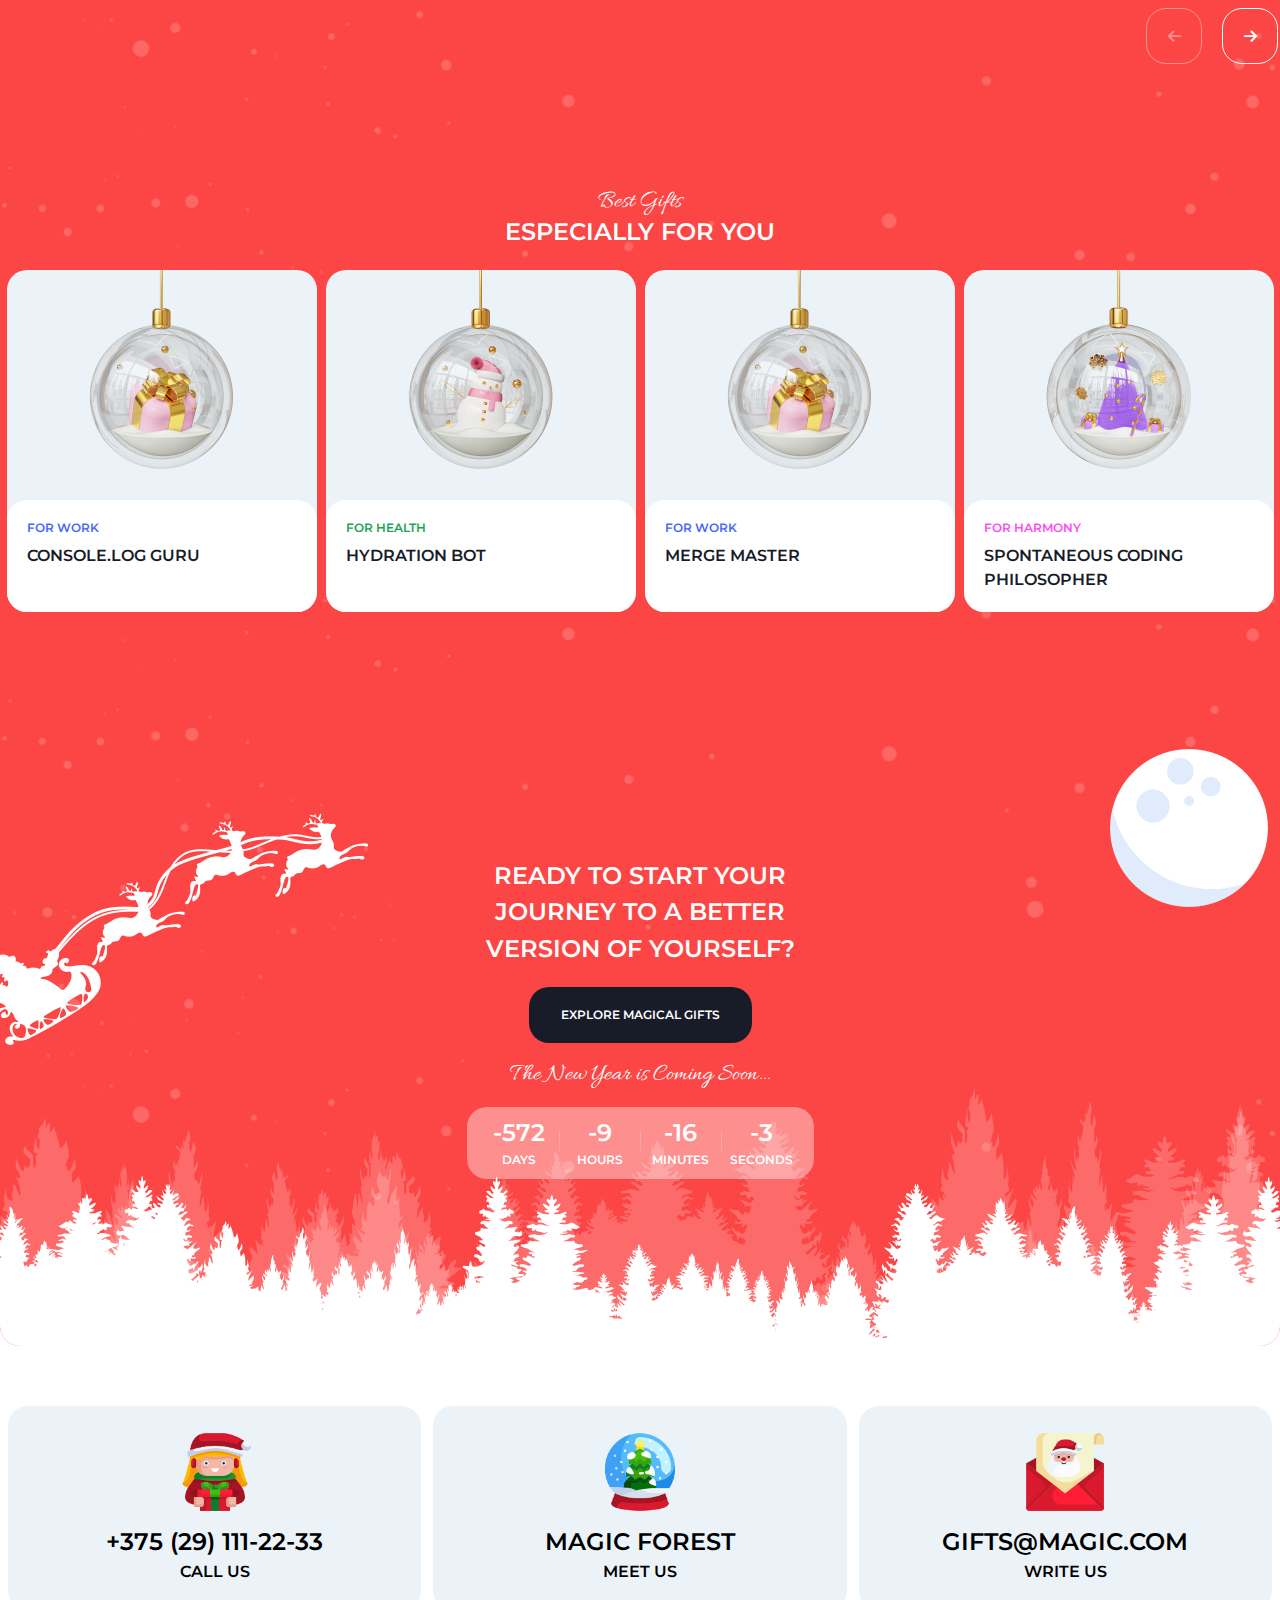
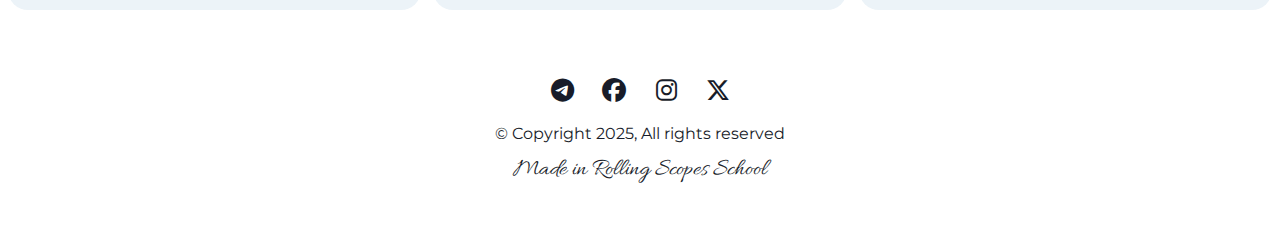
==== commit 598205da: "feat: populate the gift page with content" ====
--- a/christmas-shop/index.html
+++ b/christmas-shop/index.html
@@ -17,10 +17,10 @@
         <nav class="main-nav">
             <input type="checkbox" id="menu-toggle">
             <ul class="menu">
-                <li state="enabled"><a href="gifts.html" class="action-small">Gifts</a></li>
-                <li state="enabled"><a href="#about-section" class="action-small">About</a></li>
-                <li state="enabled"><a href="#best-gifts-section" class="action-small">Best</a></li>
-                <li state="enabled"><a href="#footer" class="action-small">Contacts</a></li>
+                <li data-state="enabled"><a href="gifts.html" class="action-small">Gifts</a></li>
+                <li data-state="enabled"><a href="#about-section" class="action-small">About</a></li>
+                <li data-state="enabled"><a href="#best-gifts-section" class="action-small">Best</a></li>
+                <li data-state="enabled"><a href="#footer" class="action-small">Contacts</a></li>
             </ul>
             <label for="menu-toggle" class="hamburger">
                 <span class="line"></span>
@@ -34,7 +34,7 @@
                 <div class="content">
                     <span class="caption text">Merry Christmas</span>
                     <h1 class="text">Gift yourself<br>the magic of new<br>possibilities</h1>
-                    <div class="button"><span class="action-small text">Explore magical gifts</span></div>
+                    <a href="gifts.html" class="button"><span class="action-small text">Explore magical gifts</span></a>
                     <span class="caption text">and Happy New Year</span>
                 </div>
             </section>
@@ -120,7 +120,7 @@
                 <div class="content">
                     <div class="items-text">
                         <h2>Ready to start your<br>journey to a better<br>version of yourself?</h2>
-                        <div class="button"><span class="action-small">Explore magical gifts</span></div>
+                        <a href="gifts.html" class="button"><span class="action-small">Explore magical gifts</span></a>
                         <span class="caption text">The New Year is Coming Soon...</span>
                         <div class="countdown">
                             <div class="countdown-item">
@@ -148,8 +148,6 @@
             </section>
         </div>
     </main>
-
-    <!-- <div class="bg-img-footer"></div> -->
     <footer id="footer">
         <div class="footer-container">
             <div class="footer-cards">
--- a/christmas-shop/style.css
+++ b/christmas-shop/style.css
@@ -190,12 +190,12 @@
     display: block;
 }
 
-.menu li:hover[state="enabled"] {
+.menu li:hover[data-state="enabled"] {
     color: var(--primary);
     background-color: var(--primary10);
 }
 
-.menu li[state="disabled"] {
+.menu li[data-state="disabled"] {
     pointer-events: none;
     /* cursor: not-allowed; */
 }
@@ -245,7 +245,7 @@
 }
 
 .main-container {
-    max-width: min(1440px, 100%);
+    max-width: min(1440px, 100vw);
     margin: 0 auto;
     border-radius: 20px;
 
@@ -266,7 +266,7 @@
     background: url(img/bg-snow.png) repeat center/contain, var(--primary);
 
     position: relative;
-    top: 64px;
+    /* top: 64px; */
 
     overflow-x: hidden;
 }
@@ -274,11 +274,10 @@
 .container {
     /* margin: 0 auto; */
     max-width: min(1440px, 100%);
-    /* max-width: 100%; */
 }
 
 .container > .content {
-    height: fit-content;
+    /* height: fit-content; */
     max-width: min(1276px, 100%);
     margin: 0 auto;
 }
@@ -290,9 +289,10 @@
 #hero-section { 
     grid-area: hero-section;
     background: url(img/bg-ball.png) no-repeat center/cover, url(img/bg-snow.png) no-repeat center/cover;
-    width: 100%;
+    width: 100vw;
     height: 100%;
     padding: 60px 8px;
+
 
     /* display: flex;
     justify-content: center;
@@ -446,7 +446,7 @@
     color: var(--static-white);
 }
 
-#best-gifts-section .gifts-items {
+.gifts-items {
     display: flex;
     flex-direction: row;
     justify-content: center;
@@ -455,7 +455,7 @@
     flex-wrap: wrap;
 }
 
-#best-gifts-section .gifts-items .gift-item {
+.gifts-items .gift-item {
     display: grid;
     grid-template-columns: 100%;
     grid-template-rows: 1fr 1fr;
@@ -466,7 +466,7 @@
     cursor: pointer;
 }
 
-#best-gifts-section .gifts-items .gift-item .gift-img {
+.gift-item .gift-img {
     background-size: cover;
     width: 310px;
     height: 230px;
@@ -496,8 +496,9 @@
     color: var(--tag-pink);
 }
 
-#best-gifts-section .gifts-items .gift-item .gift-text {
+.gift-item .gift-text {
     background-color: var(--static-white);
+    color: var(--dark);
     border-radius: 20px;
     padding: 20px;
     display: flex;
@@ -507,7 +508,7 @@
     text-align: left;
 }
 
-#best-gifts-section .gifts-items .gift-item .gift-text h3 {
+.gift-item .gift-text h3 {
     display: -webkit-box;
     -webkit-box-orient: vertical;
     -webkit-line-clamp: 2;
@@ -517,7 +518,7 @@
     word-break: break-word;
 }
 
-#best-gifts-section .gifts-items .gift-item:hover h3 {
+.gifts-items .gift-item:hover h3 {
     color: var(--primary);
 }
 
@@ -685,6 +686,73 @@
     text-align: center;
     line-height: 24px;
 }
+
+/* GIFTS PAGE */
+
+main {
+    position: relative;
+    top: 64px;
+}
+
+.main-gift-container {
+    max-width: min(1440px, 100vw);
+    /* position: relative;
+    top: 64px; */
+    margin: 0 auto;
+    border-radius: 20px;
+    background: url(img/bg-garland.png) no-repeat top center/contain, var(--primary);
+    /* padding: 60px 8px; */
+    color: var(--static-white);
+}
+
+.main-gift-container #gifts-section {
+    /* display: flex;
+    flex-direction: column;
+    justify-content: center;
+    align-items: center;
+    gap: 20px;
+    margin: 0 auto;
+    text-align: center; */
+    padding: 60px 8px;
+}
+
+.main-gift-container #gifts-section .content {
+    display: flex;
+    flex-direction: column;
+    justify-content: center;
+    align-items: center;
+    gap: 20px;
+}
+
+#gifts-section .content h1 {
+    text-align: center;
+    text-wrap: balance;
+}
+
+#gifts-menu {
+    display: flex;
+    flex-direction: row;
+    justify-content: center;
+    align-items: center;
+    gap: 8px;
+}
+
+#gifts-menu a {
+    color: var(--static-white);
+    border-radius: 12px;
+    padding: 12px 20px;
+    background-color: rgba(0, 0, 0, 0);
+}
+
+#gifts-menu a[data-state="active"] {
+    background-color: var(--static-white20);
+}
+
+#gifts-menu a:hover {
+    background-color: var(--static-white20);
+    cursor: pointer;
+}
+
 
 /* RESPONSIVE */
 
@@ -759,7 +827,7 @@
     body {
         overflow-x: hidden;
     }
-    
+
     .main-container {
         grid-template-rows: 572px 1000px 488px 1616px 704px;
         max-width: 380px;
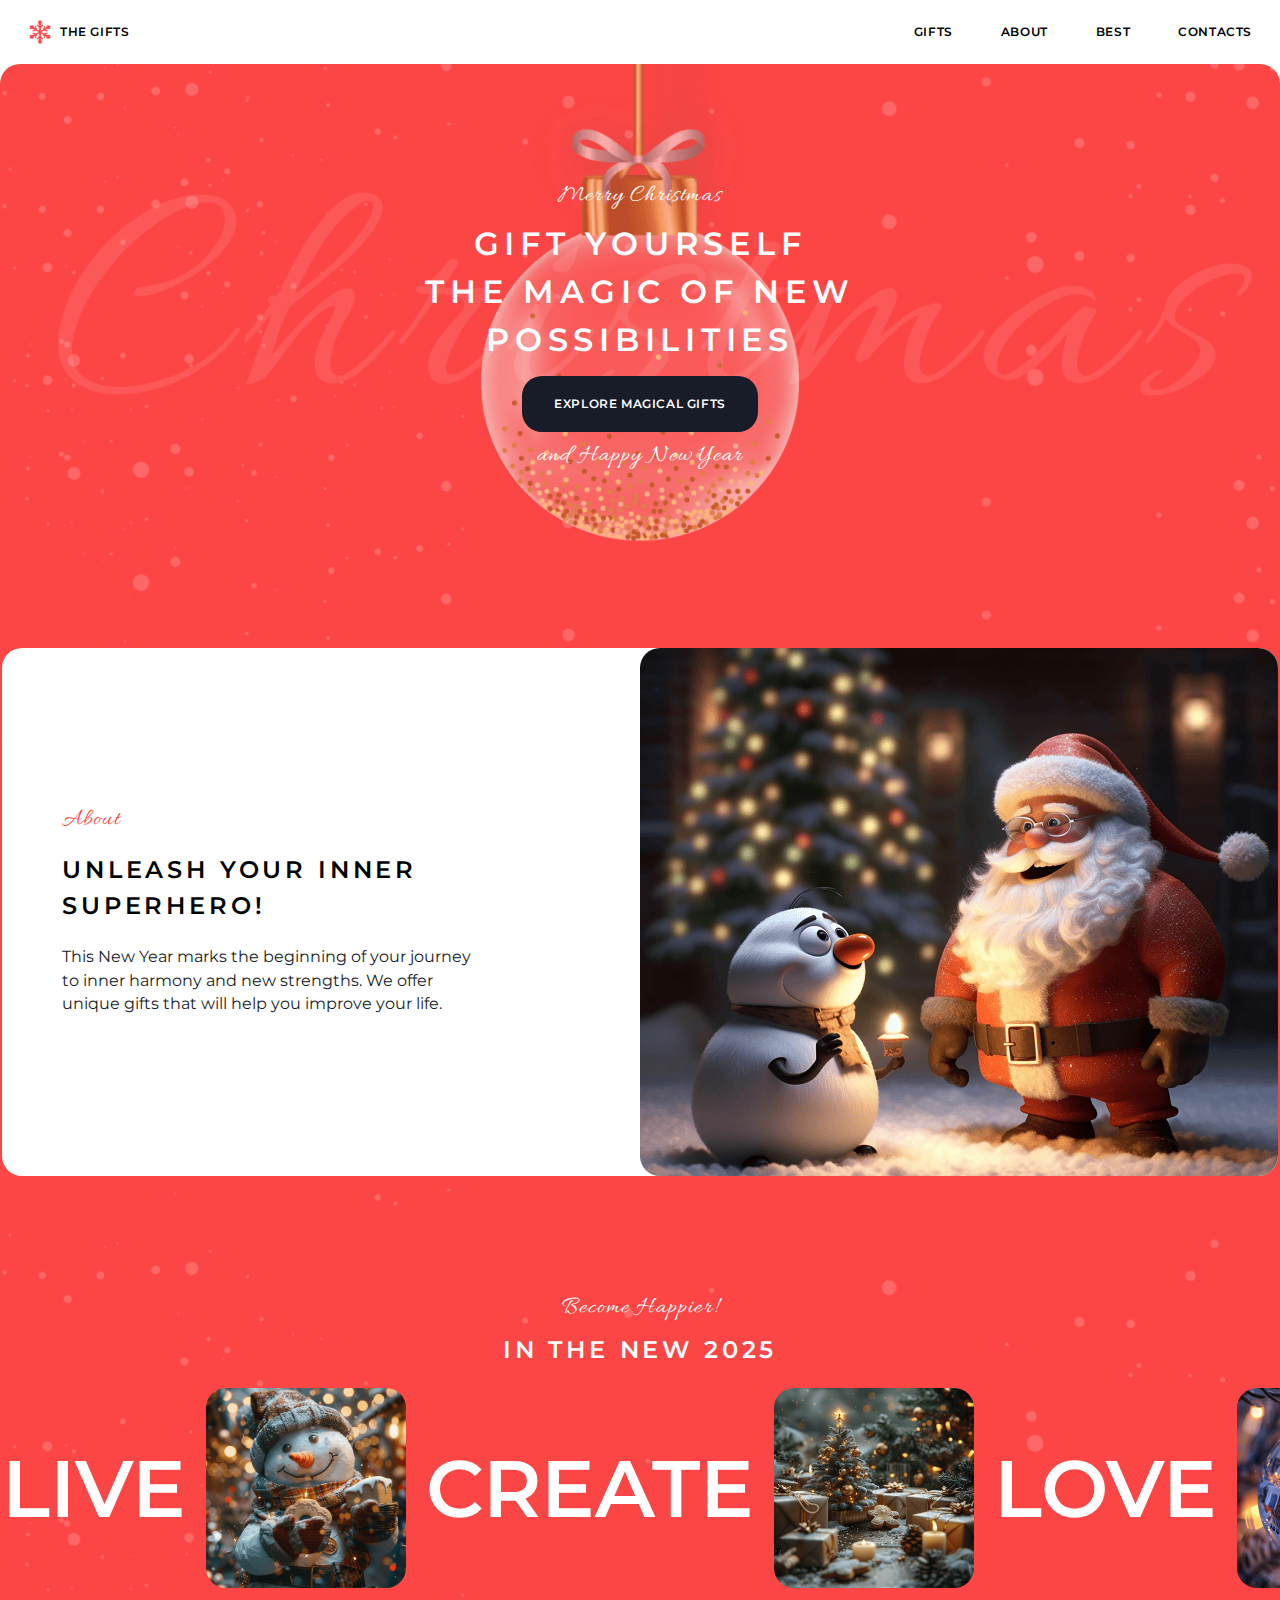
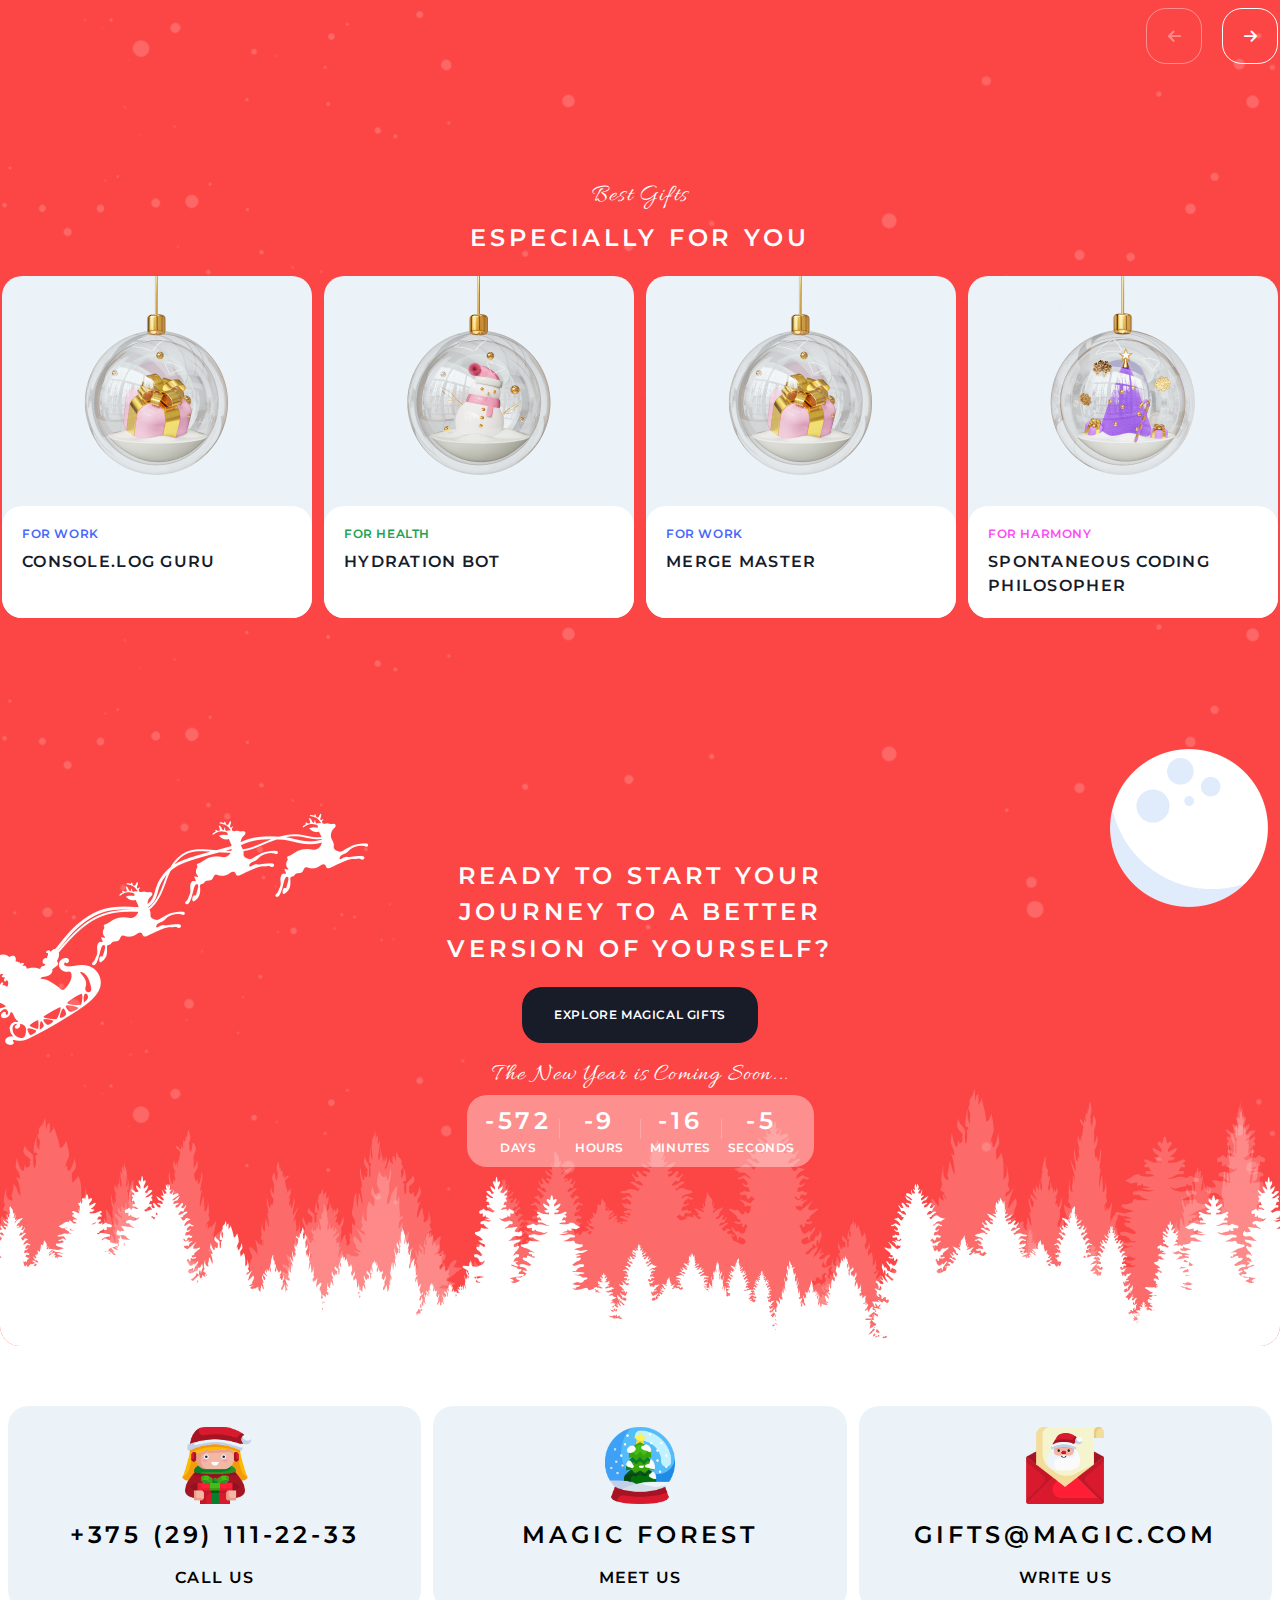
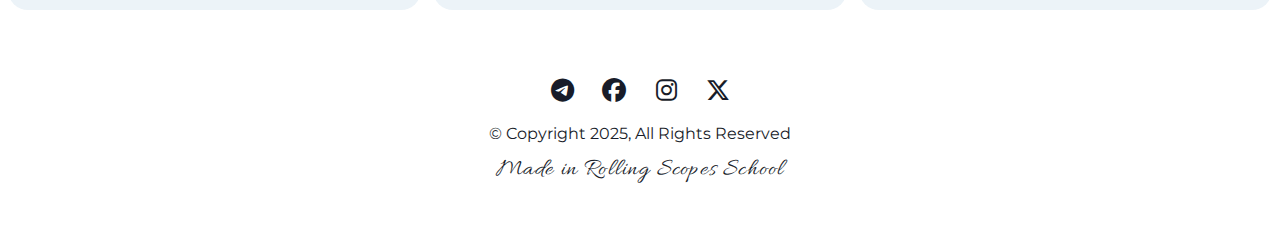
==== commit b952edd1: "fix: various layout fixes" ====
--- a/christmas-shop/index.html
+++ b/christmas-shop/index.html
@@ -10,23 +10,25 @@
 </head>
 <body>
     <header>
-        <a href="index.html" class="logo">
-            <img src="img/logo_512px.png" alt="logo" class="logo-img">
-            <span class="action-small">The Gifts</span>
-        </a>        
-        <nav class="main-nav">
-            <input type="checkbox" id="menu-toggle">
-            <ul class="menu">
-                <li data-state="enabled"><a href="gifts.html" class="action-small">Gifts</a></li>
-                <li data-state="enabled"><a href="#about-section" class="action-small">About</a></li>
-                <li data-state="enabled"><a href="#best-gifts-section" class="action-small">Best</a></li>
-                <li data-state="enabled"><a href="#footer" class="action-small">Contacts</a></li>
-            </ul>
-            <label for="menu-toggle" class="hamburger">
-                <span class="line"></span>
-                <span class="line"></span>
-            </label>
-        </nav>
+        <div id="header-container">
+            <a href="index.html" class="logo">
+                <img src="img/logo_512px.png" alt="logo" class="logo-img">
+                <span class="action-small">The Gifts</span>
+            </a>        
+            <nav class="main-nav">
+                <input type="checkbox" id="menu-toggle">
+                <ul class="menu">
+                    <li data-state="enabled"><a href="gifts.html" class="action-small">Gifts</a></li>
+                    <li data-state="enabled"><a href="#about-section" class="action-small">About</a></li>
+                    <li data-state="enabled"><a href="#best-gifts-section" class="action-small">Best</a></li>
+                    <li data-state="enabled"><a href="#footer" class="action-small">Contacts</a></li>
+                </ul>
+                <label for="menu-toggle" class="hamburger">
+                    <span class="line"></span>
+                    <span class="line"></span>
+                </label>
+            </nav>
+        </div>
     </header>
     <main>
         <div class="main-container">
@@ -41,9 +43,11 @@
             <section class="about container" id="about-section">
                 <div class="content">
                     <div class="text">
-                        <span class="caption">About</span>
-                        <h2>Unleash your inner superhero!</h2>
-                        <p class="paragraph">This New Year marks the beginning of your journey to inner harmony and new strengths. We offer unique gifts that will help you improve your life.</p>
+                        <div id="about-container">
+                            <span class="caption">About</span>
+                            <h2>Unleash your inner superhero!</h2>
+                            <p class="paragraph">This New Year marks the beginning of your journey to inner harmony and new strengths. We offer unique gifts that will help you improve your life.</p>
+                        </div>
                     </div>
                     <div class="img"></div>
                 </div>
@@ -121,26 +125,28 @@
                     <div class="items-text">
                         <h2>Ready to start your<br>journey to a better<br>version of yourself?</h2>
                         <a href="gifts.html" class="button"><span class="action-small">Explore magical gifts</span></a>
-                        <span class="caption text">The New Year is Coming Soon...</span>
-                        <div class="countdown">
-                            <div class="countdown-item">
-                                <h2 class="countdown-item-value" id="days">47</h2>
-                                <h4 class="countdown-item-text">days</h4>
-                            </div>
-                            <div class="line-vertical"></div>
-                            <div class="countdown-item">
-                                <h2 class="countdown-item-value" id="hours">5</h2>
-                                <h4 class="countdown-item-text">hours</h4>
-                            </div>
-                            <div class="line-vertical"></div>
-                            <div class="countdown-item">
-                                <h2 class="countdown-item-value" id="minutes">34</h2>
-                                <h4 class="countdown-item-text">minutes</h4>
-                            </div>
-                            <div class="line-vertical"></div>
-                            <div class="countdown-item">
-                                <h2 class="countdown-item-value" id="seconds">12</h2>
-                                <h4 class="countdown-item-text">seconds</h4>
+                        <div id="countdown-container">
+                            <span class="caption text">The New Year is Coming Soon...</span>
+                            <div class="countdown">
+                                <div class="countdown-item">
+                                    <h2 class="countdown-item-value" id="days">47</h2>
+                                    <h4 class="countdown-item-text">days</h4>
+                                </div>
+                                <div class="line-vertical"></div>
+                                <div class="countdown-item">
+                                    <h2 class="countdown-item-value" id="hours">5</h2>
+                                    <h4 class="countdown-item-text">hours</h4>
+                                </div>
+                                <div class="line-vertical"></div>
+                                <div class="countdown-item">
+                                    <h2 class="countdown-item-value" id="minutes">34</h2>
+                                    <h4 class="countdown-item-text">minutes</h4>
+                                </div>
+                                <div class="line-vertical"></div>
+                                <div class="countdown-item">
+                                    <h2 class="countdown-item-value" id="seconds">12</h2>
+                                    <h4 class="countdown-item-text">seconds</h4>
+                                </div>
                             </div>
                         </div>
                     </div>
@@ -153,24 +159,18 @@
             <div class="footer-cards">
                 <a href="tel:+375291112233" class="footer-card">
                     <div class="footer-card-img"></div>
-                    <div class="footer-card-text">
-                        <span class="action-large">+375 (29) 111-22-33</span>
-                        <h3>Call us</h3>
-                    </div>
+                    <span class="action-large">+375 (29) 111-22-33</span>
+                    <h3>Call us</h3>
                 </a>
                 <a href="https://maps.app.goo.gl/yqNieH2CbtmBQvU17" target="_blank" class="footer-card">
                     <div class="footer-card-img"></div>
-                    <div class="footer-card-text">
-                        <span class="action-large">magic forest</span>
-                        <h3>Meet us</h3>
-                    </div>
+                    <span class="action-large">magic forest</span>
+                    <h3>Meet us</h3>
                 </a>
                 <a href="mailto:gifts@magic.com" class="footer-card">
                     <div class="footer-card-img"></div>
-                    <div class="footer-card-text">
-                        <span class="action-large">gifts@magic.com</span>
-                        <h3>write us</h3>
-                    </div>
+                    <span class="action-large">gifts@magic.com</span>
+                    <h3>write us</h3>
                 </a>
             </div>
             <div class="footer-text">
@@ -180,7 +180,7 @@
                     <i class="fa-brands fa-instagram fa-xl" style="color: #181c29;"></i>
                     <i class="fa-brands fa-x-twitter fa-xl" style="color: #181c29;"></i>
                 </div>
-                <span class="paragraph">&copy; Copyright 2025, All rights reserved</span>
+                <span class="paragraph">&copy; Copyright 2025, All Rights Reserved</span>
                 <a href="https://rs.school/" target="_blank" class="caption text">Made in Rolling Scopes School</a>
             </div>
         </div>
--- a/christmas-shop/style.css
+++ b/christmas-shop/style.css
@@ -31,25 +31,25 @@
 
 h1 {
     font: 600 32px/150% 'Montserrat', sans-serif;
-    letter-spacing: 18%;
+    letter-spacing: 0.18em;
     text-transform: uppercase;
 }
 
 h2 {
     font: 600 24px/152% 'Montserrat', sans-serif;
-    letter-spacing: 16%;
+    letter-spacing: 0.16em;
     text-transform: uppercase;
 }
 
 h3 {
     font: 600 16px/152% 'Montserrat', sans-serif;
-    letter-spacing: 8%;
+    letter-spacing: 0.08em;
     text-transform: uppercase;
 }
 
 h4 {
     font: 600 12px/130% 'Montserrat', sans-serif;
-    letter-spacing: 5%;
+    letter-spacing: 0.05em;
     text-transform: uppercase;
 }
 
@@ -60,19 +60,19 @@
 
 .action-large {
     font: 600 24px/152% 'Montserrat', sans-serif;
-    letter-spacing: 16%;
+    letter-spacing: 0.16em;
     text-transform: uppercase;
 }
 
 .action-small {
     font: 600 12px/130% 'Montserrat', sans-serif;
-    letter-spacing: 5%;
+    letter-spacing: 0.05em;
     text-transform: uppercase;
 }
 
 .caption {
     font: 400 24px/100% 'Allura', cursive;
-    letter-spacing: 5%;
+    letter-spacing: 0.05em;
 }
 
 .slider-text {
@@ -138,15 +138,14 @@
 
 header {
     background-color: var(--static-white);
-    display: flex;
-    justify-content: space-between;
-    align-items: center;
+    
     height: 64px;
     padding: 0px 8px;
     position: fixed;
     width: 100%;
     z-index: 10;
-
+    
+    margin: 0 auto;
 }
 
 .logo {
@@ -156,7 +155,17 @@
     white-space: nowrap;
     border-radius: 12px;
     cursor: pointer;
-    margin: 0 82px;
+    /* margin: 0 82px; */
+}
+
+#header-container {
+    display: flex;
+    justify-content: space-between;
+    align-items: center;
+
+    max-width: 1276px;
+    height: 100%;
+    margin: 0 auto;
 }
 
 .logo img {
@@ -277,9 +286,11 @@
 }
 
 .container > .content {
-    /* height: fit-content; */
     max-width: min(1276px, 100%);
     margin: 0 auto;
+
+    /* DELETE */
+    /* width: 1000px; */
 }
 
 
@@ -292,12 +303,7 @@
     width: 100vw;
     height: 100%;
     padding: 60px 8px;
-
-
-    /* display: flex;
-    justify-content: center;
-    align-items: center; */
-    text-wrap: balance;
+    /* text-wrap: pretty; */
 }
 
 #hero-section .content {
@@ -309,11 +315,16 @@
     gap: 12px;
     padding: 60px 0px;
     max-width: 426px;
+    margin: 0 auto;
 }
 
 #hero-section .text {
     color: var(--static-white);
     background-color: rgba(0, 0, 0, 0);
+}
+
+#hero-section h1 {
+    text-wrap: nowrap stable;
 }
 
 /* ABOUT */
@@ -322,44 +333,48 @@
     grid-area: about-section;
     padding: 60px 8px;
     /* height: 100%; */
-    /* width: 100%; */
-    z-index: 2;
+    width: 100%;
 }
 
 #about-section .content {
     background-color: var(--static-white);
-    border-radius: 20px;
-    display: flex;
-    flex-wrap: wrap;   
+    display: flex;
+    flex-wrap: wrap;
+    justify-content: space-between; 
+    align-items: stretch;
+    border-radius: 20px;
 }
 
 #about-section .text {
-    padding: 0px 60px;
+    display: flex;
+    flex-direction: column;
+    justify-content: center;
+    align-content: flex-start;
+    flex: 1 1 50%;
+    max-height: 528px;
+    width: 100%;
+    padding: 60px 60px;
+}
+
+#about-section .text #about-container{
     display: flex;
     flex-direction: column;
     justify-content: center;
     gap: 20px;
-    flex: 1 50%;
-    width: 100%;
+    max-width: 426px;
+    /* width: 100%; */
+    /* text-wrap: wrap pretty; */
 }
 
 #about-section .text .caption {
     color: var(--primary);
-}
-
-#about-section .text *:nth-child(1) {
-    padding-top: 60px;
-}
-
-#about-section .text *:nth-child(3) {
-    padding-bottom: 60px;
 }
 
 #about-section .img {
     background: url("img/santa.png") no-repeat center/cover;
     height: 528px;
     border-radius: 20px;
-    flex: 1 50%;
+    flex: 1 1 50%;
 }
 
 /* SLIDER */
@@ -406,7 +421,7 @@
     flex-direction: row;
     justify-content: center;
     align-items: center;
-    
+    gap: 20px;
 }
 
 #slider-section .slider-item img {
@@ -442,7 +457,13 @@
     gap: 20px;
 }
 
-#best-gifts-section .text * {
+#best-gifts-section .text {
+    display: flex;
+    flex-direction: column;
+    justify-content: center;
+    align-items: center;
+    text-align: center;
+    gap: 12px;
     color: var(--static-white);
 }
 
@@ -451,7 +472,7 @@
     flex-direction: row;
     justify-content: center;
     align-items: center;
-    gap: 9px;
+    gap: 12px;
     flex-wrap: wrap;
 }
 
@@ -566,6 +587,14 @@
     height: 72px;
 }
 
+#countdown-container {
+    display: flex;
+    flex-direction: column;
+    justify-content: center;
+    align-items: center;
+    gap: 8px;
+}
+
 #cta-section .countdown .countdown-item {
     width: 80px;
     display: flex;
@@ -606,6 +635,7 @@
     align-items: center;
     gap: 60px;
     margin: 0 auto;
+    max-width: 1276px;
 }
 
 .footer-cards {
@@ -706,13 +736,6 @@
 }
 
 .main-gift-container #gifts-section {
-    /* display: flex;
-    flex-direction: column;
-    justify-content: center;
-    align-items: center;
-    gap: 20px;
-    margin: 0 auto;
-    text-align: center; */
     padding: 60px 8px;
 }
 
@@ -769,10 +792,12 @@
 
     .container {
         max-width: min(768px, 100%);
+        width: 100%;
     };
 
     .container .content {
         max-width: min(752px, 100%);
+        width: 100%;
     }
 
     .hamburger {
@@ -820,6 +845,9 @@
         flex-direction: column;
     }
 
+    #about-section .text {
+        max-width: 256px;
+    }
 }
 
 @media (max-width: 380px) {
@@ -839,7 +867,15 @@
 
     #about-section .text {
         padding: 0px 20px;
-    }
-
-    
+        max-width: 324px;
+    }
+
+    #gifts-menu {
+        gap: 0;
+    }
+
+    #gifts-menu a {
+        padding: 12px 8px;
+    }
+
 }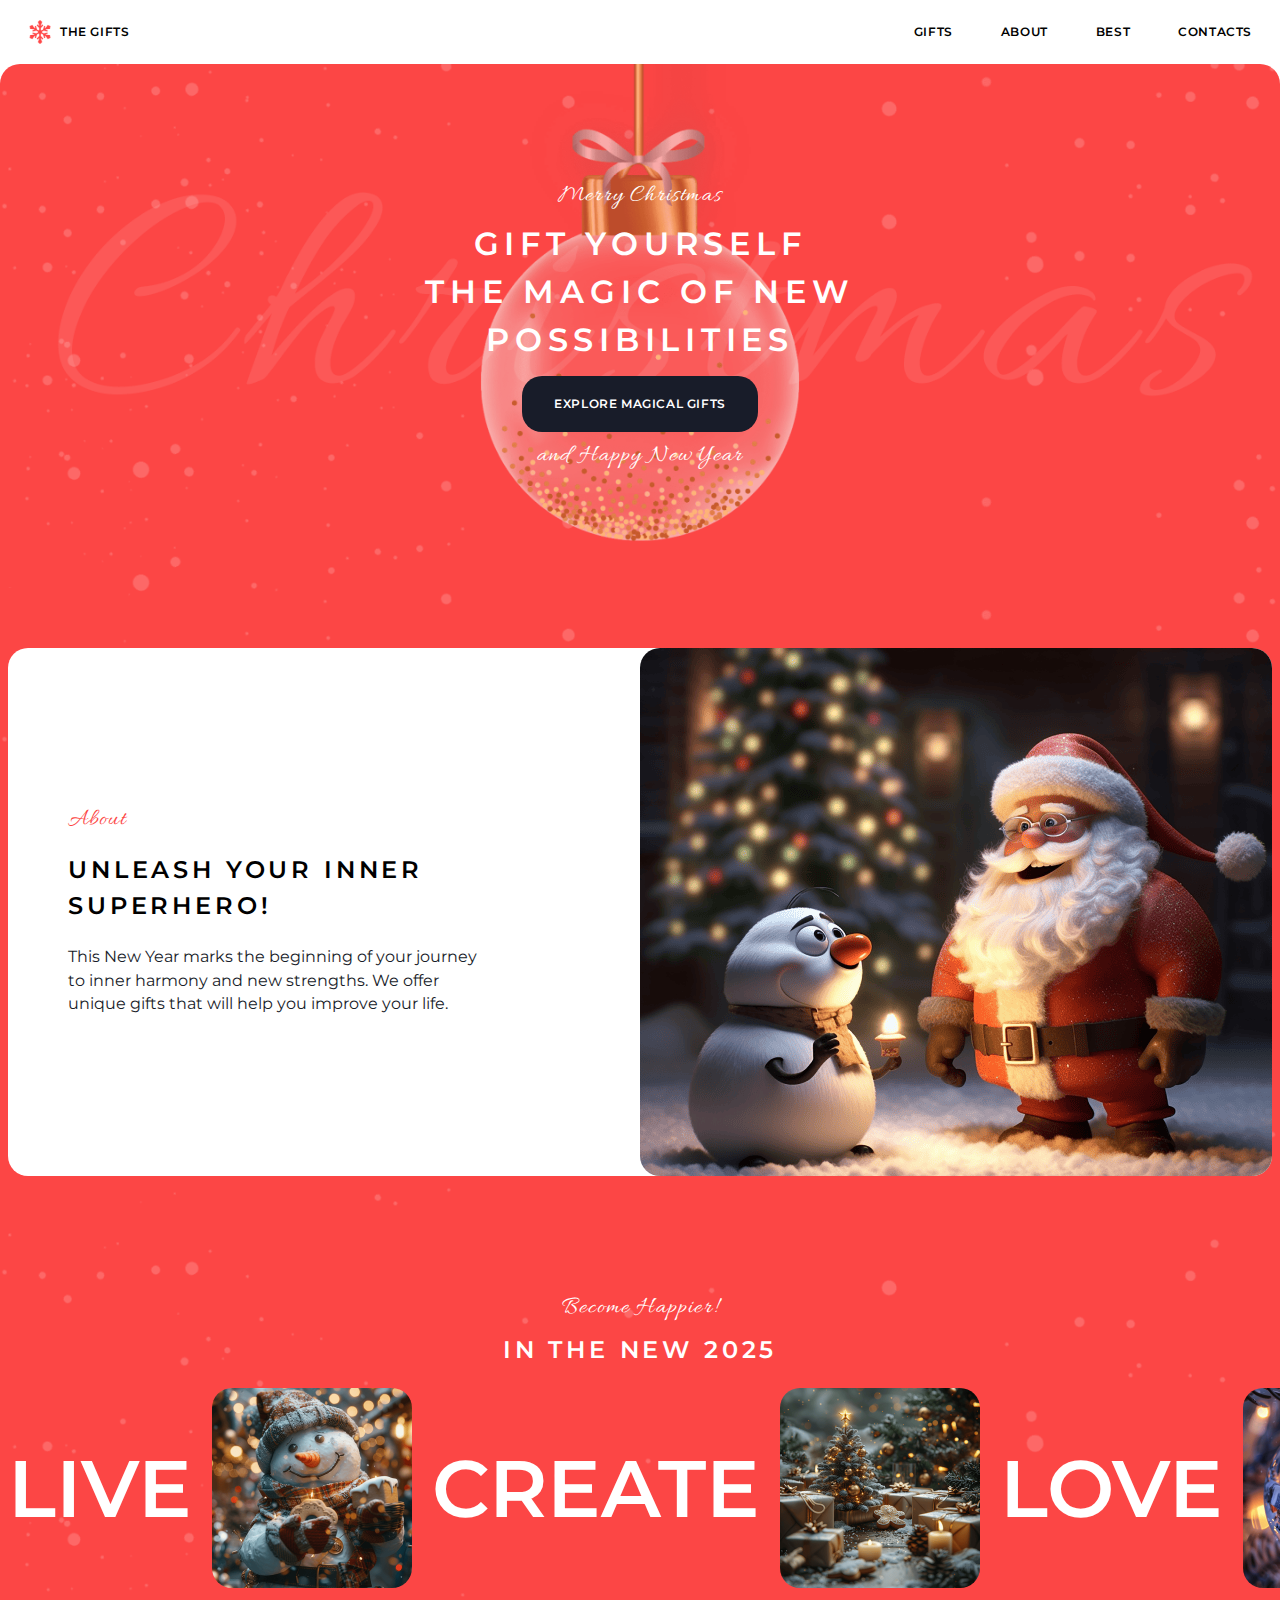
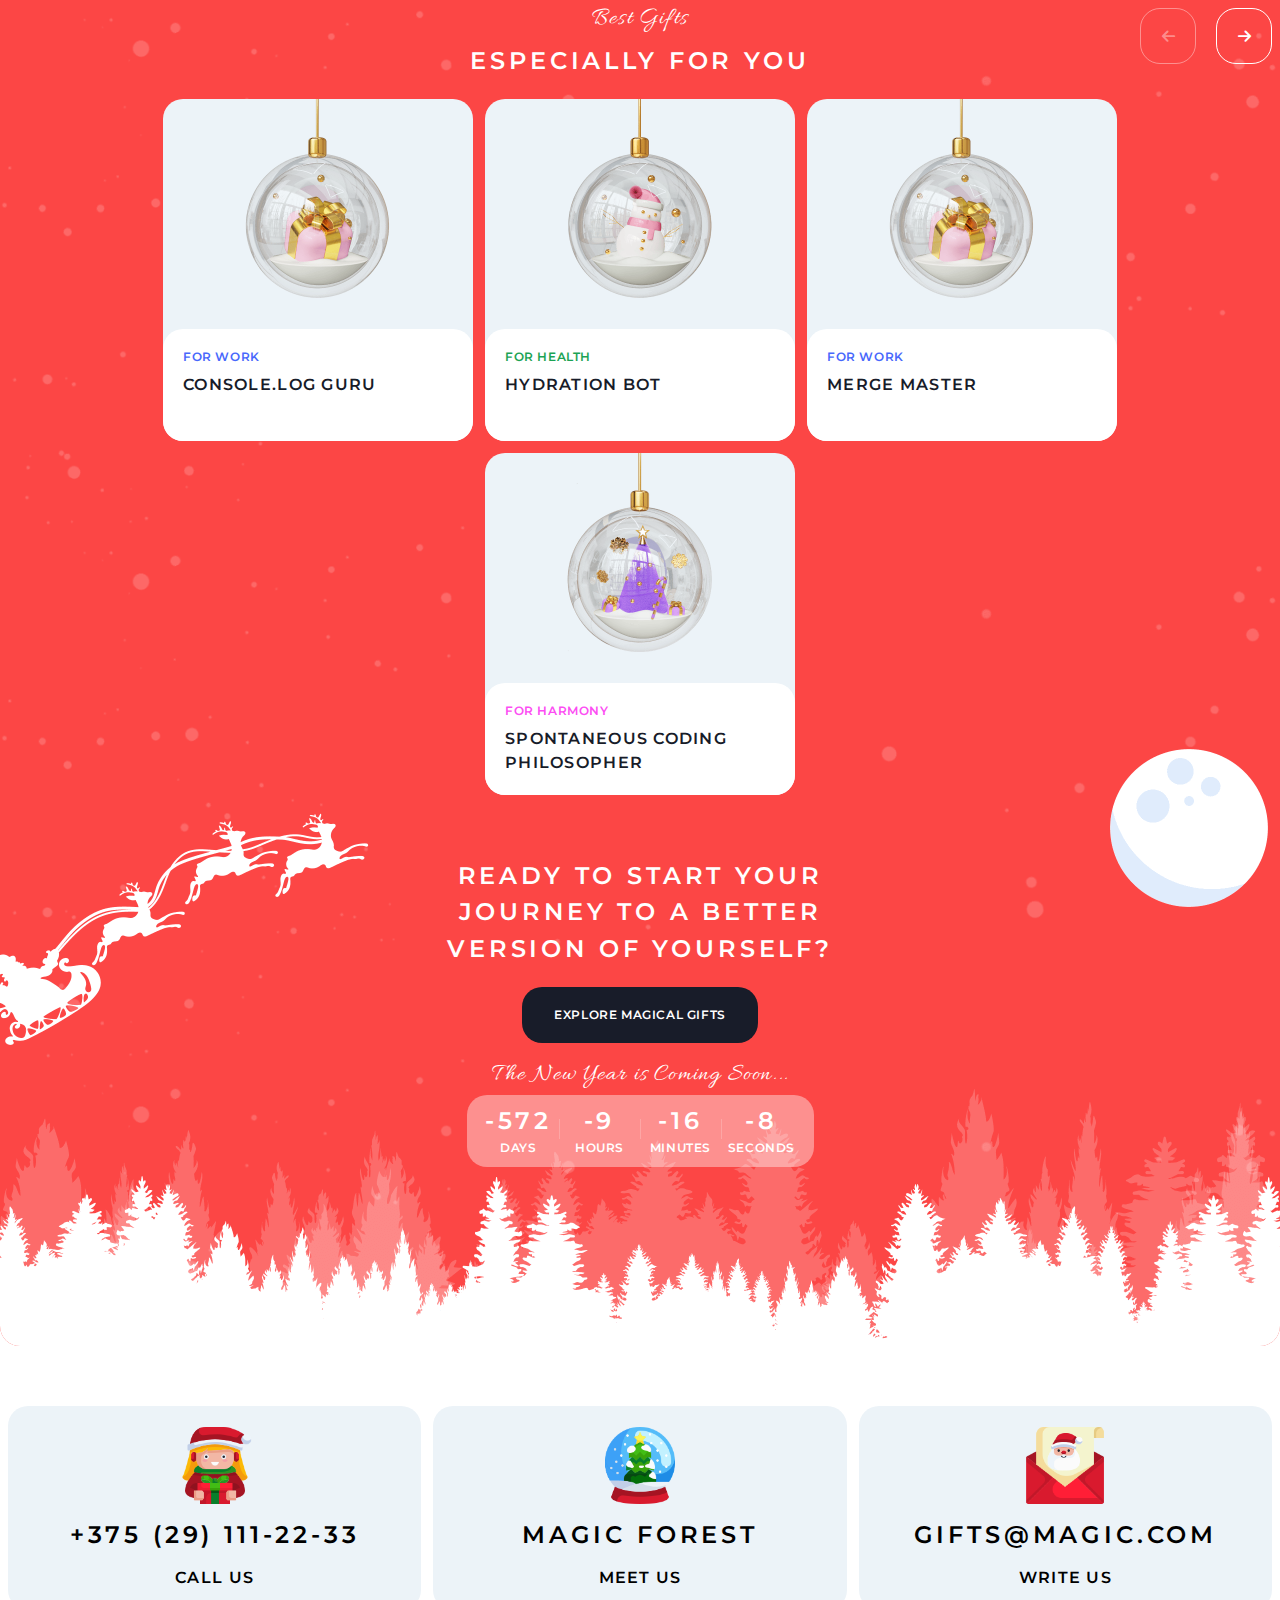
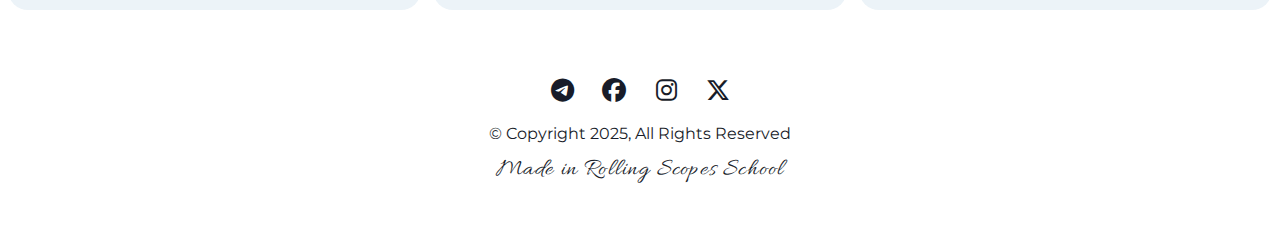
==== commit df8708ee: "fix: fix main container width" ====
--- a/christmas-shop/index.html
+++ b/christmas-shop/index.html
@@ -31,7 +31,7 @@
         </div>
     </header>
     <main>
-        <div class="main-container">
+        <div class="main-container" id="main-container">
             <section class="hero container" id="hero-section">
                 <div class="content">
                     <span class="caption text">Merry Christmas</span>
@@ -58,7 +58,7 @@
                         <span class="caption">Become Happier!</span>
                         <h2>in the new 2025</h2>
                     </div>
-                    <div class="slider">
+                    <div class="slider" id="slider-row">
                         <div class="slider-item">
                             <span class="slider-text">live</span>
                             <img src="img/snowman.png" alt="slider item">
@@ -77,8 +77,8 @@
                         </div>
                     </div>
                     <div class="slider-controls">
-                        <div class="button-small" id="prev" data-disabled="true"><i class="fa-solid fa-arrow-left"></i></div>
-                        <div class="button-small" id="next" data-disabled="false"><i class="fa-solid fa-arrow-right"></i></div>
+                        <div class="button-small" id="prev" data-enabled="false"><i class="fa-solid fa-arrow-left"></i></div>
+                        <div class="button-small" id="next" data-enabled="true"><i class="fa-solid fa-arrow-right"></i></div>
                     </div>
                 </div>
             </section>
@@ -175,10 +175,10 @@
             </div>
             <div class="footer-text">
                 <div class="socials-container">
-                    <i class="fa-brands fa-telegram fa-xl" style="color: #181c29;"></i>
-                    <i class="fa-brands fa-facebook fa-xl" style="color: #181c29;"></i>
-                    <i class="fa-brands fa-instagram fa-xl" style="color: #181c29;"></i>
-                    <i class="fa-brands fa-x-twitter fa-xl" style="color: #181c29;"></i>
+                    <i class="fa-brands fa-telegram fa-xl"></i>
+                    <i class="fa-brands fa-facebook fa-xl"></i>
+                    <i class="fa-brands fa-instagram fa-xl"></i>
+                    <i class="fa-brands fa-x-twitter fa-xl"></i>
                 </div>
                 <span class="paragraph">&copy; Copyright 2025, All Rights Reserved</span>
                 <a href="https://rs.school/" target="_blank" class="caption text">Made in Rolling Scopes School</a>
--- a/christmas-shop/style.css
+++ b/christmas-shop/style.css
@@ -97,11 +97,6 @@
     color: inherit;
 }
 
-.button:hover {
-    background-color: var(--static-white);
-    color: var(--dark);
-}
-
 .button-small {
     width: 56px;
     height: 56px;
@@ -118,12 +113,7 @@
     color: inherit;
 }
 
-.button-small:hover {
-    background-color: var(--static-white);
-    color: var(--primary);
-}
-
-.button-small[data-disabled="true"] {
+.button-small[data-enabled="false"] {
     cursor: not-allowed;
     pointer-events: none; 
     color: var(--static-white40);
@@ -199,11 +189,6 @@
     display: block;
 }
 
-.menu li:hover[data-state="enabled"] {
-    color: var(--primary);
-    background-color: var(--primary10);
-}
-
 .menu li[data-state="disabled"] {
     pointer-events: none;
     /* cursor: not-allowed; */
@@ -243,9 +228,9 @@
     background-color: var(--static-white);
 }
 
-main {
-    /* width: 100%; */
-}
+/* main {
+    width: 100%;
+} */
 
 a {
     text-decoration: none;
@@ -257,6 +242,7 @@
     max-width: min(1440px, 100vw);
     margin: 0 auto;
     border-radius: 20px;
+    /* max-width: 100%; */
 
     display: grid; 
     grid-template-columns: 1fr; 
@@ -283,14 +269,12 @@
 .container {
     /* margin: 0 auto; */
     max-width: min(1440px, 100%);
+    width: 100vw;
 }
 
 .container > .content {
     max-width: min(1276px, 100%);
     margin: 0 auto;
-
-    /* DELETE */
-    /* width: 1000px; */
 }
 
 
@@ -332,8 +316,8 @@
 #about-section {
     grid-area: about-section;
     padding: 60px 8px;
-    /* height: 100%; */
-    width: 100%;
+    height: 100%;
+    width: 100vw;
 }
 
 #about-section .content {
@@ -352,7 +336,8 @@
     align-content: flex-start;
     flex: 1 1 50%;
     max-height: 528px;
-    width: 100%;
+    max-width: 50%;
+    /* width: 100%; */
     padding: 60px 60px;
 }
 
@@ -414,6 +399,7 @@
     /* overflow-x: hidden; */
     overscroll-behavior-inline: contain;
     /* box-sizing: content-box; */
+    scroll-snap-type: x mandatory;
 }
 
 #slider-section .slider-item {
@@ -539,10 +525,6 @@
     word-break: break-word;
 }
 
-.gifts-items .gift-item:hover h3 {
-    color: var(--primary);
-}
-
 /* CTA */
 
 #cta-section {
@@ -696,10 +678,6 @@
     color: var(--dark);
 }
 
-#footer a:hover {
-    color: var(--primary);
-}
-
 .socials-container {
     display: flex;
     flex-direction: row;
@@ -715,6 +693,8 @@
     padding: 8px;
     text-align: center;
     line-height: 24px;
+    cursor: pointer;
+    color: #181c29;
 }
 
 /* GIFTS PAGE */
@@ -760,6 +740,13 @@
     gap: 8px;
 }
 
+#gifts-menu .tab {
+    height: 40px;
+    display: flex;
+    align-items: center;
+    justify-content: center;
+}
+
 #gifts-menu a {
     color: var(--static-white);
     border-radius: 12px;
@@ -771,28 +758,78 @@
     background-color: var(--static-white20);
 }
 
-#gifts-menu a:hover {
-    background-color: var(--static-white20);
-    cursor: pointer;
-}
-
 
 /* RESPONSIVE */
 
-@media (max-width: 768px) {
+@media (hover: hover) and (pointer: fine) {
+
+    .button:hover {
+        background-color: var(--static-white);
+        color: var(--dark) !important;
+    }
+
+    .button:hover .action-small {
+        color: var(--dark) !important;
+    }
+
+    .button-small:hover {
+        background-color: var(--static-white);
+        color: var(--primary);
+    }
+
+    .menu li:hover[data-state="enabled"] {
+        color: var(--primary);
+        background-color: var(--primary10);
+    }
+
+    .gifts-items .gift-item:hover h3 {
+        color: var(--primary);
+    }
+
+    #footer a:hover {
+        color: var(--primary);
+    }
+
+    #gifts-menu a:hover {
+        background-color: var(--static-white20);
+        cursor: pointer;
+    }
+
+    .socials-container i:hover {
+        color: var(--primary);
+    }
+}
+
+@media (max-width: 1276px) {
+
+    .footer-cards {
+        flex-direction: column;
+    }
+
+}
+
+@media (min-width: 768px) and (max-width: 1276px) {
+
+    .main-container {
+        grid-template-rows: 524px 648px 488px 908px 668px;
+    }
+
+}
+
+@media (max-width: 767px) {
 
     .logo {
         margin: 0;
     }
 
     .main-container {
-        grid-template-rows: 524px 648px 488px 908px 668px;
+        grid-template-rows: 572px 1000px 488px 1616px 704px;
         max-width: min(768px, 100%);
     }
 
     .container {
         max-width: min(768px, 100%);
-        width: 100%;
+        /* width: 100%; */
     };
 
     .container .content {
@@ -841,16 +878,13 @@
     .footer {
         height: 928px;
     }
-    .footer-cards {
-        flex-direction: column;
-    }
 
     #about-section .text {
-        max-width: 256px;
-    }
-}
-
-@media (max-width: 380px) {
+        max-width: 376px;
+    }
+}
+
+@media (max-width: 381px) {
 
     body {
         overflow-x: hidden;
@@ -867,15 +901,26 @@
 
     #about-section .text {
         padding: 0px 20px;
-        max-width: 324px;
+        /* max-width: 324px; */
+    }
+
+    #about-section .text #about-container {
+        padding: 60px 0;
+    }
+
+    #about-container h2 {
+        text-wrap: wrap balance;
     }
 
     #gifts-menu {
         gap: 0;
     }
 
-    #gifts-menu a {
+    #gifts-menu .tab {
         padding: 12px 8px;
     }
 
+    #hero-section h1 {
+        text-wrap: wrap stable;
+    }
 }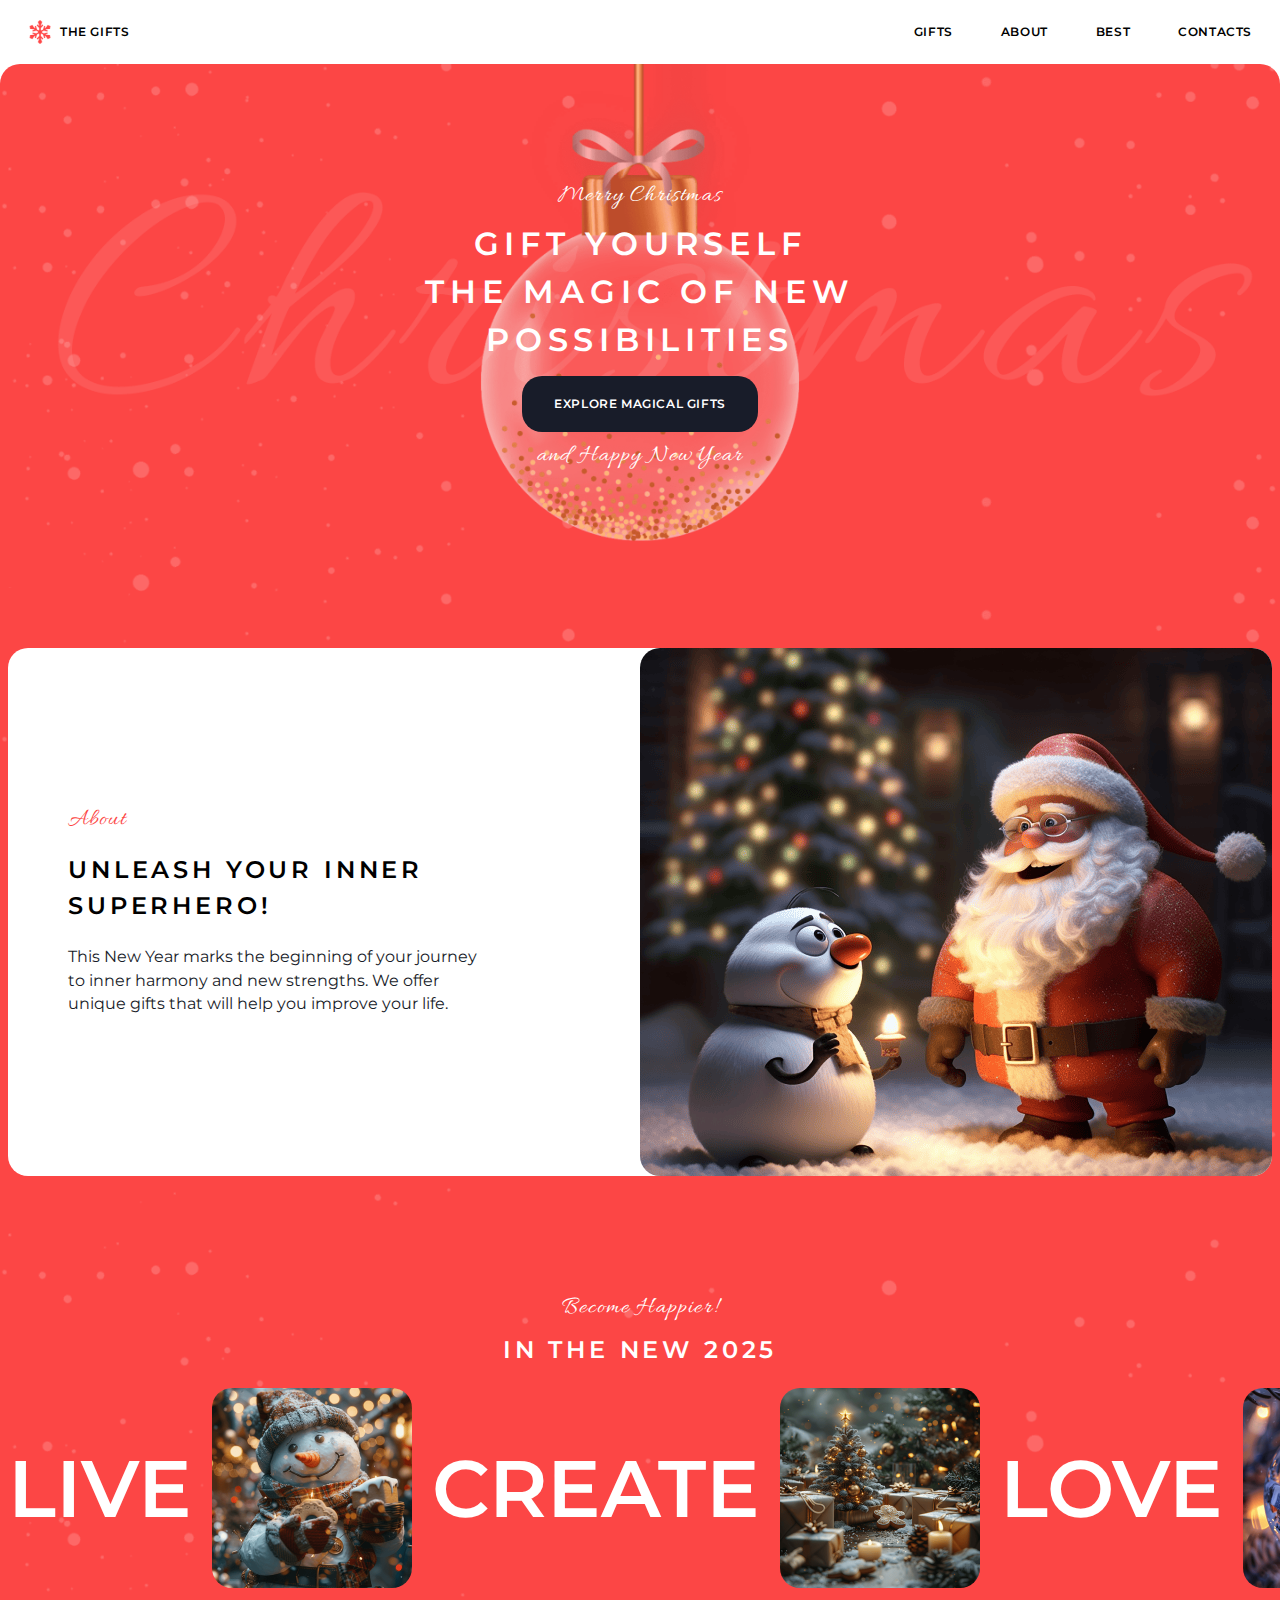
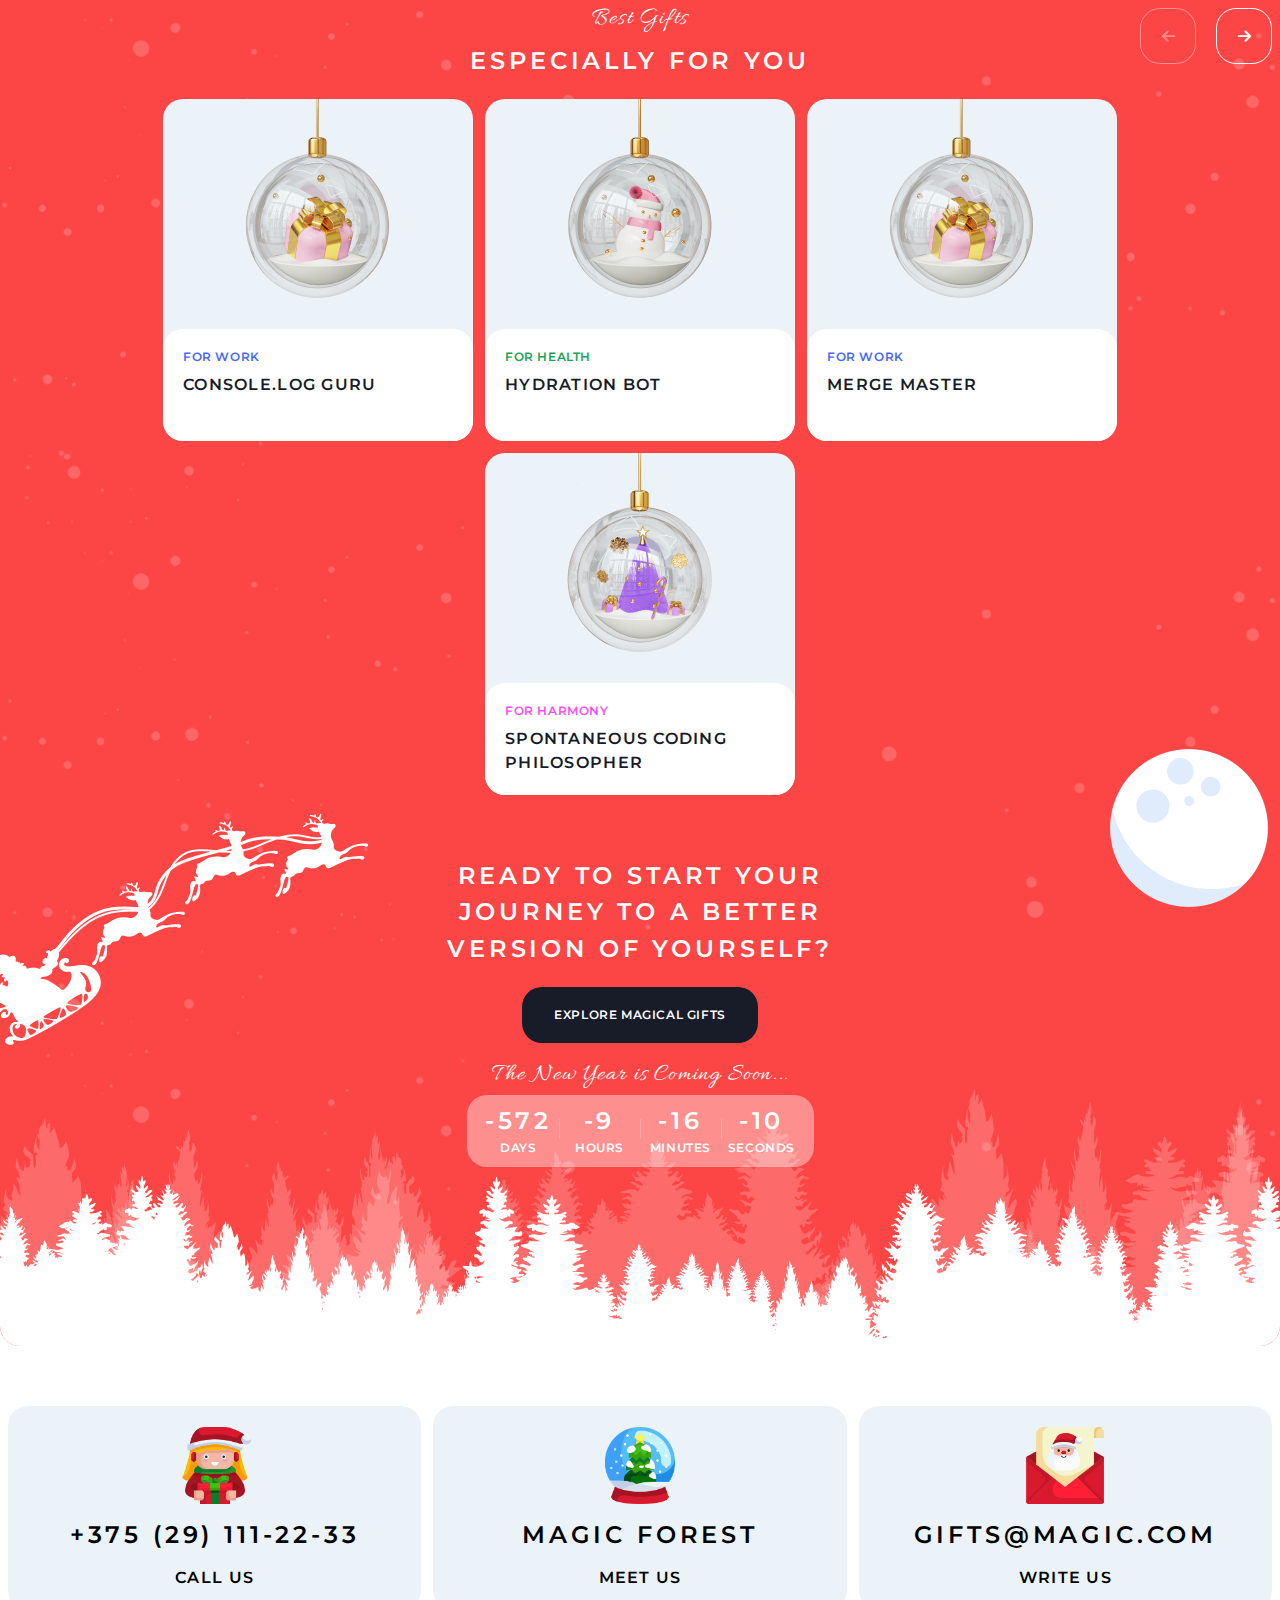
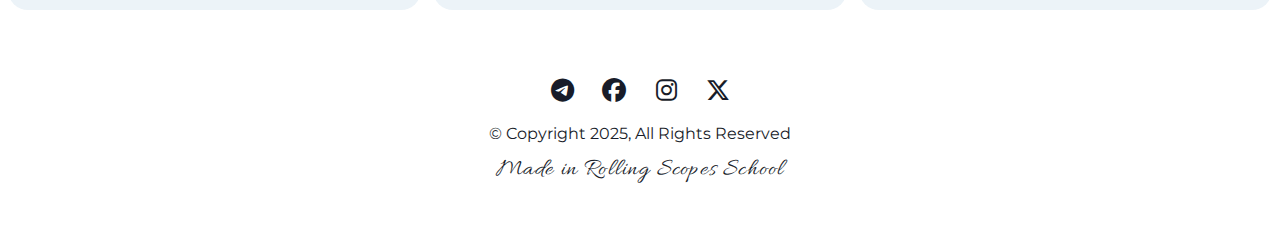
==== commit be2b5621: "feat: add back to top button, separate code into 3 separate files. Some fixes." ====
--- a/christmas-shop/index.html
+++ b/christmas-shop/index.html
@@ -186,6 +186,7 @@
         </div>
         <!-- <a href="https://www.flaticon.com/free-icons/snow" title="snow icons">Snow icons created by Freepik - Flaticon</a> -->
     </footer>
-    <script src="script.js"></script>
+    <script src="script.js" defer></script>
+    <script src="index.js" defer></script>
 </body>
 </html>--- a/christmas-shop/style.css
+++ b/christmas-shop/style.css
@@ -202,14 +202,14 @@
     justify-content: center;
     align-items: center;
     cursor: pointer;
-    gap: 8px;
+    gap: 7px;
     width: 40px;
     height: 40px;
 }
 
 .line {
     display: block;
-    height: 2px;
+    height: 1px;
     width: 20px;
     background-color: var(--dark);
     border-radius: 15px;
@@ -758,6 +758,45 @@
     background-color: var(--static-white20);
 }
 
+/* BACK TO TOP BUTTON */
+
+.back-to-top {
+    /* display: none; */
+    display: flex;
+    opacity: 0;
+
+    position: fixed;
+    z-index: 15;
+    bottom: 32px;
+    right: 32px;
+    width: 56px;
+    height: 56px;
+    border: 1px solid var(--primary);
+    background-color: var(--static-white);
+    border-radius: 50%;
+    align-items: center;
+    justify-content: center;
+    /* cursor: pointer; */
+    transition: opacity .3s ease-in-out;
+
+    cursor: none;
+    pointer-events: none;
+}
+
+.back-to-top i {
+    font-size: 15px;
+    /* line-height: 1; */
+    color: var(--primary);
+}
+
+#back-to-top.visible {
+    /* display: flex; */
+    opacity: 1;
+
+    cursor: pointer;
+    pointer-events: all;
+}
+
 
 /* RESPONSIVE */
 
@@ -842,17 +881,21 @@
     }
 
     .menu {
-        display: none;
+        /* display: none; */
         flex-direction: column;
         justify-content: center;
         align-items: center;
         gap: 8px;
-        position: absolute;
+        /* position: absolute; */
+        position: fixed;
         top: 64px;
         right: 0;
+        /* right: -100%; */
+        transform: translateX(101%);
         width: 100%;
         height: 100%;
         background-color: var(--static-white);
+        transition: transform .3s ease-in-out;
     }
 
     .menu a {
@@ -863,16 +906,29 @@
     }
 
     #menu-toggle:checked ~ .menu {
-        display: flex;
+        /* display: flex; */
+        /* position: fixed; */
+        transform: translateX(0);
+        /* right: 0; */
+    }
+
+    .no-scroll {
+        overflow: hidden;
         position: fixed;
+        width: 100%;
     }
 
     #menu-toggle:checked ~ .hamburger span.line:nth-child(1) {
-    transform: translateX(1px) translateY(5px) rotate(45deg);
-    }
+    /* transform: translateX(1px) translateY(5px) rotate(45deg);  */
+    transform-origin: center;
+    transform:translateX(0.5px) translateY(4px) rotate(45deg);
+    }
+
 
     #menu-toggle:checked ~ .hamburger span.line:nth-child(2) {
-    transform: translateX(1px) translateY(-5px) rotate(-45deg);
+    /* transform: translateX(1px) translateY(-5px) rotate(-45deg); */
+    transform-origin: center;
+    transform:translateX(0.5px) translateY(-4px) rotate(-45deg);
     }
 
     .footer {
@@ -923,4 +979,10 @@
     #hero-section h1 {
         text-wrap: wrap stable;
     }
+}
+
+@media (min-width: 769px) {
+    #back-to-top {
+        display: none;
+    }
 }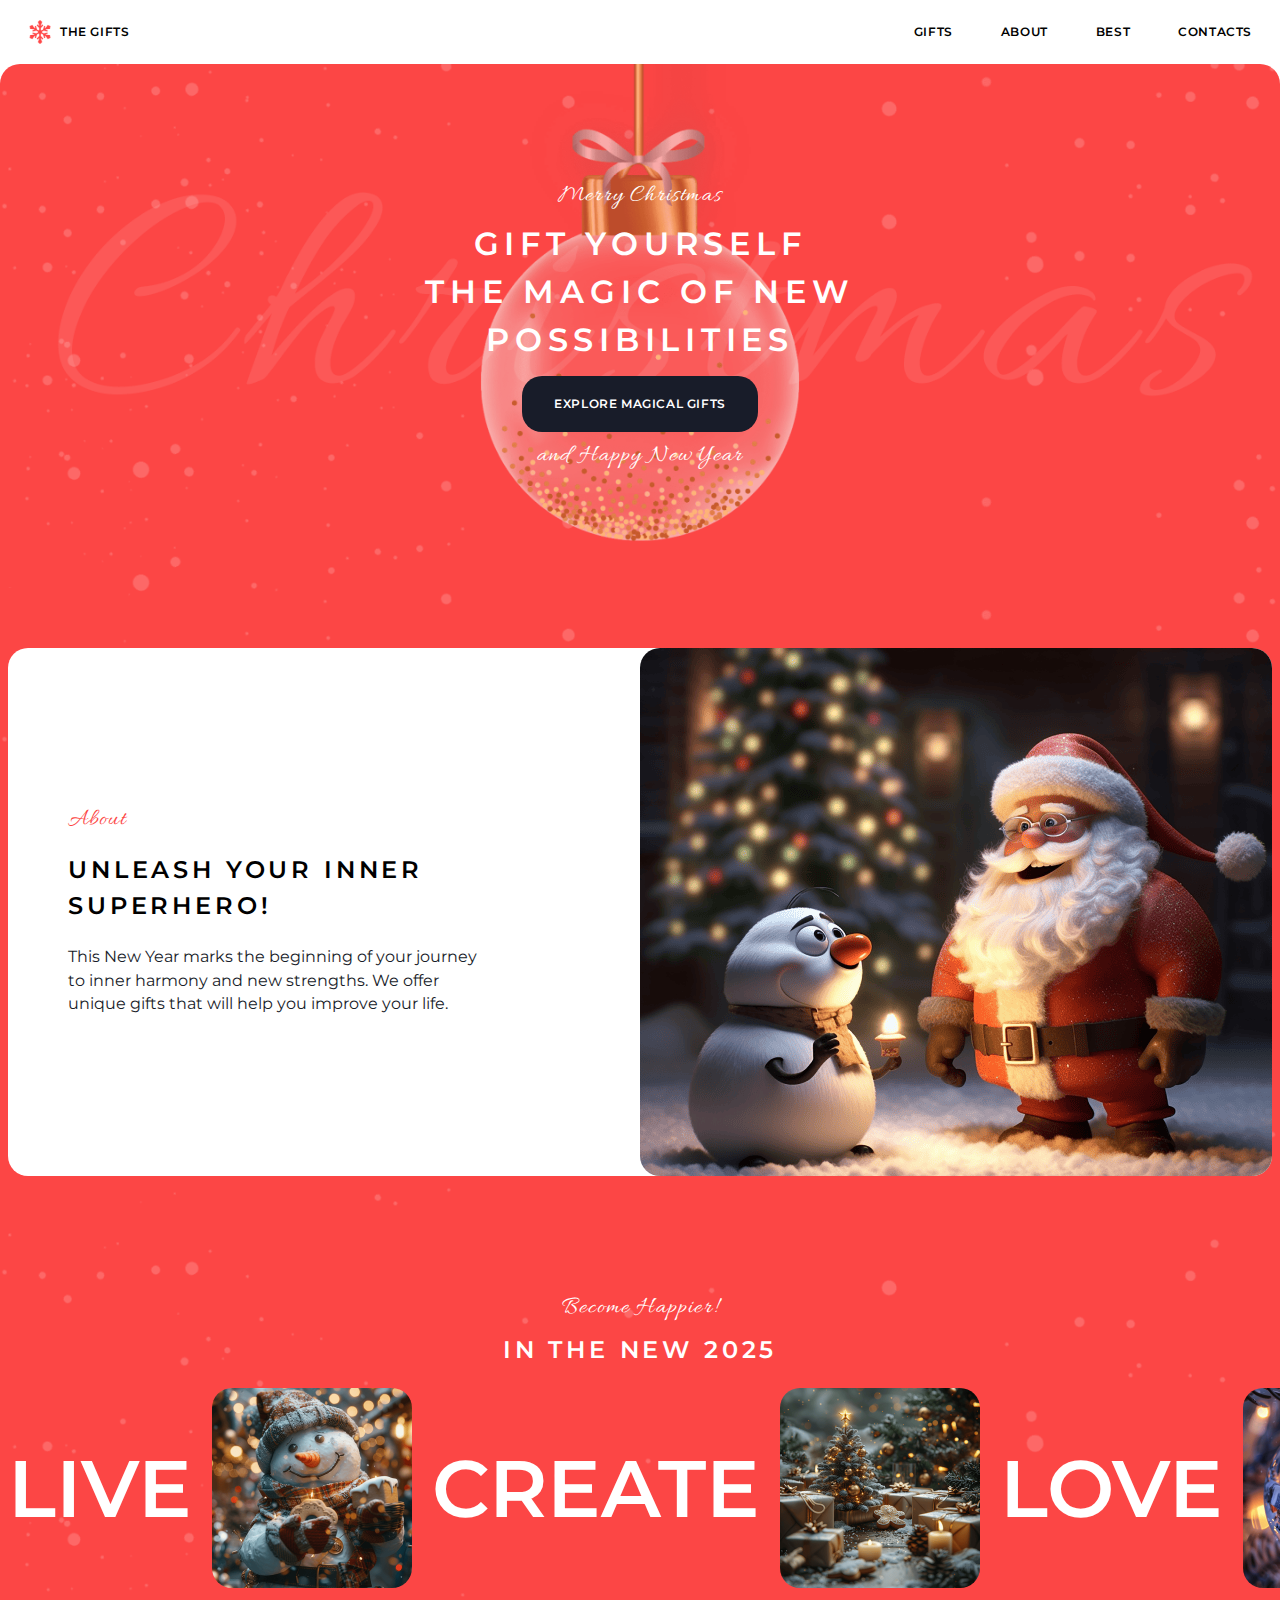
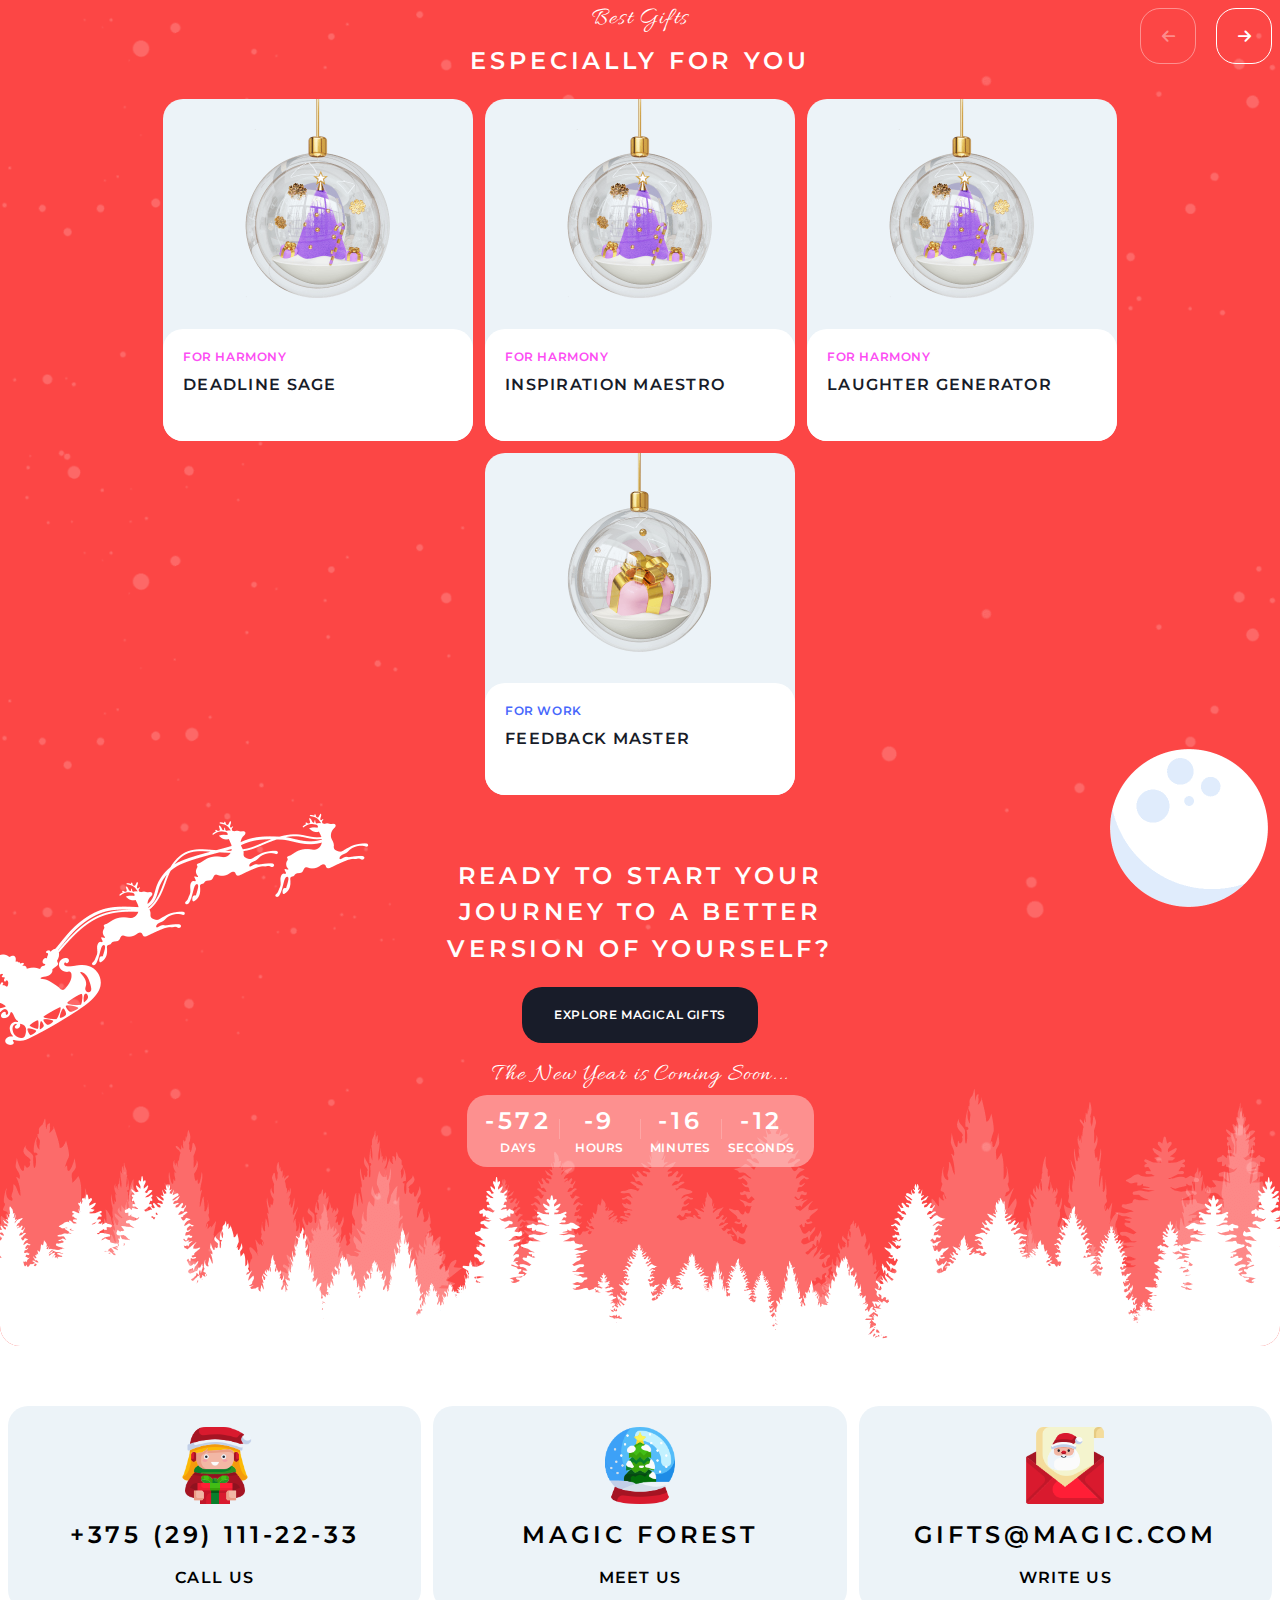
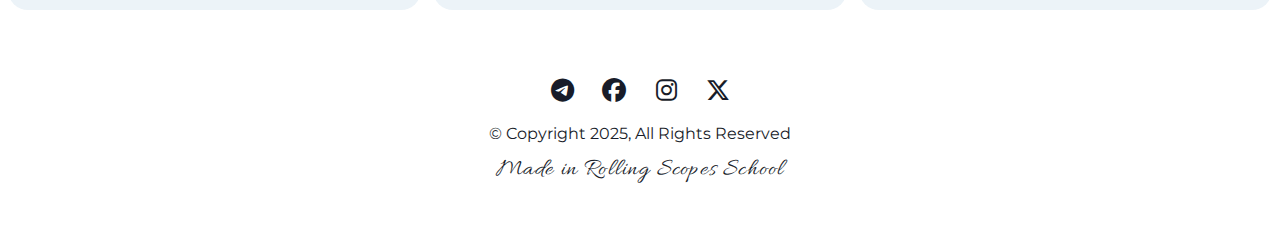
==== commit 8b975ffa: "feat: add random gifts from json. various fixes: 300px scroll for back-to-top button, fix timer to U" ====
--- a/christmas-shop/index.html
+++ b/christmas-shop/index.html
@@ -17,7 +17,7 @@
             </a>        
             <nav class="main-nav">
                 <input type="checkbox" id="menu-toggle">
-                <ul class="menu">
+                <ul id="nav-menu" class="menu">
                     <li data-state="enabled"><a href="gifts.html" class="action-small">Gifts</a></li>
                     <li data-state="enabled"><a href="#about-section" class="action-small">About</a></li>
                     <li data-state="enabled"><a href="#best-gifts-section" class="action-small">Best</a></li>
@@ -89,28 +89,28 @@
                         <h2>Especially for you</h2>
                     </div>
                     <div class="gifts-items">
-                        <div class="gift-item for-work">
+                        <div class="gift-item">
                             <div class="gift-img"></div>
                             <div class="gift-text">
                                 <h4>for work</h4>
                                 <h3>console.log guru</h3>
                             </div>
                         </div>
-                        <div class="gift-item for-health">
+                        <div class="gift-item">
                             <div class="gift-img"></div>
                             <div class="gift-text">
                                 <h4>for health</h4>
                                 <h3>hydration bot</h3>
                             </div>
                         </div>
-                        <div class="gift-item for-work">
+                        <div class="gift-item">
                             <div class="gift-img"></div>
                             <div class="gift-text">
                                 <h4>for work</h4>
                                 <h3>merge master</h3>
                             </div>
                         </div>
-                        <div class="gift-item for-harmony">
+                        <div class="gift-item">
                             <div class="gift-img"></div>
                             <div class="gift-text">
                                 <h4>for harmony</h4>
--- a/christmas-shop/style.css
+++ b/christmas-shop/style.css
@@ -192,6 +192,9 @@
 .menu li[data-state="disabled"] {
     pointer-events: none;
     /* cursor: not-allowed; */
+
+    color: var(--primary);
+    background-color: var(--primary10);
 }
 
 /* HAMBURGER MENU */
@@ -226,6 +229,7 @@
 
 body {
     background-color: var(--static-white);
+    overflow-y: visible;
 }
 
 /* main {
@@ -747,14 +751,14 @@
     justify-content: center;
 }
 
-#gifts-menu a {
+#gifts-menu .tab {
     color: var(--static-white);
     border-radius: 12px;
     padding: 12px 20px;
     background-color: rgba(0, 0, 0, 0);
 }
 
-#gifts-menu a[data-state="active"] {
+#gifts-menu .tab[data-state="active"] {
     background-color: var(--static-white20);
 }
 
@@ -829,7 +833,7 @@
         color: var(--primary);
     }
 
-    #gifts-menu a:hover {
+    #gifts-menu .tab:hover {
         background-color: var(--static-white20);
         cursor: pointer;
     }
@@ -839,7 +843,7 @@
     }
 }
 
-@media (max-width: 1276px) {
+@media (max-width: 1060px) {
 
     .footer-cards {
         flex-direction: column;
@@ -855,7 +859,7 @@
 
 }
 
-@media (max-width: 767px) {
+@media (max-width: 768px) {
 
     .logo {
         margin: 0;
@@ -900,7 +904,7 @@
 
     .menu a {
         font: 600 24px/152% 'Montserrat', sans-serif;
-        letter-spacing: 16%;
+        letter-spacing: 0.16em;
         text-transform: uppercase;
         color: inherit;
     }
@@ -913,9 +917,9 @@
     }
 
     .no-scroll {
-        overflow: hidden;
-        position: fixed;
-        width: 100%;
+        overflow-y: hidden;
+        /* position: fixed; */
+        /* width: 100%; */
     }
 
     #menu-toggle:checked ~ .hamburger span.line:nth-child(1) {
@@ -938,6 +942,10 @@
     #about-section .text {
         max-width: 376px;
     }
+
+    .menu li[data-state="disabled"] {
+        pointer-events: auto;
+    }
 }
 
 @media (max-width: 381px) {
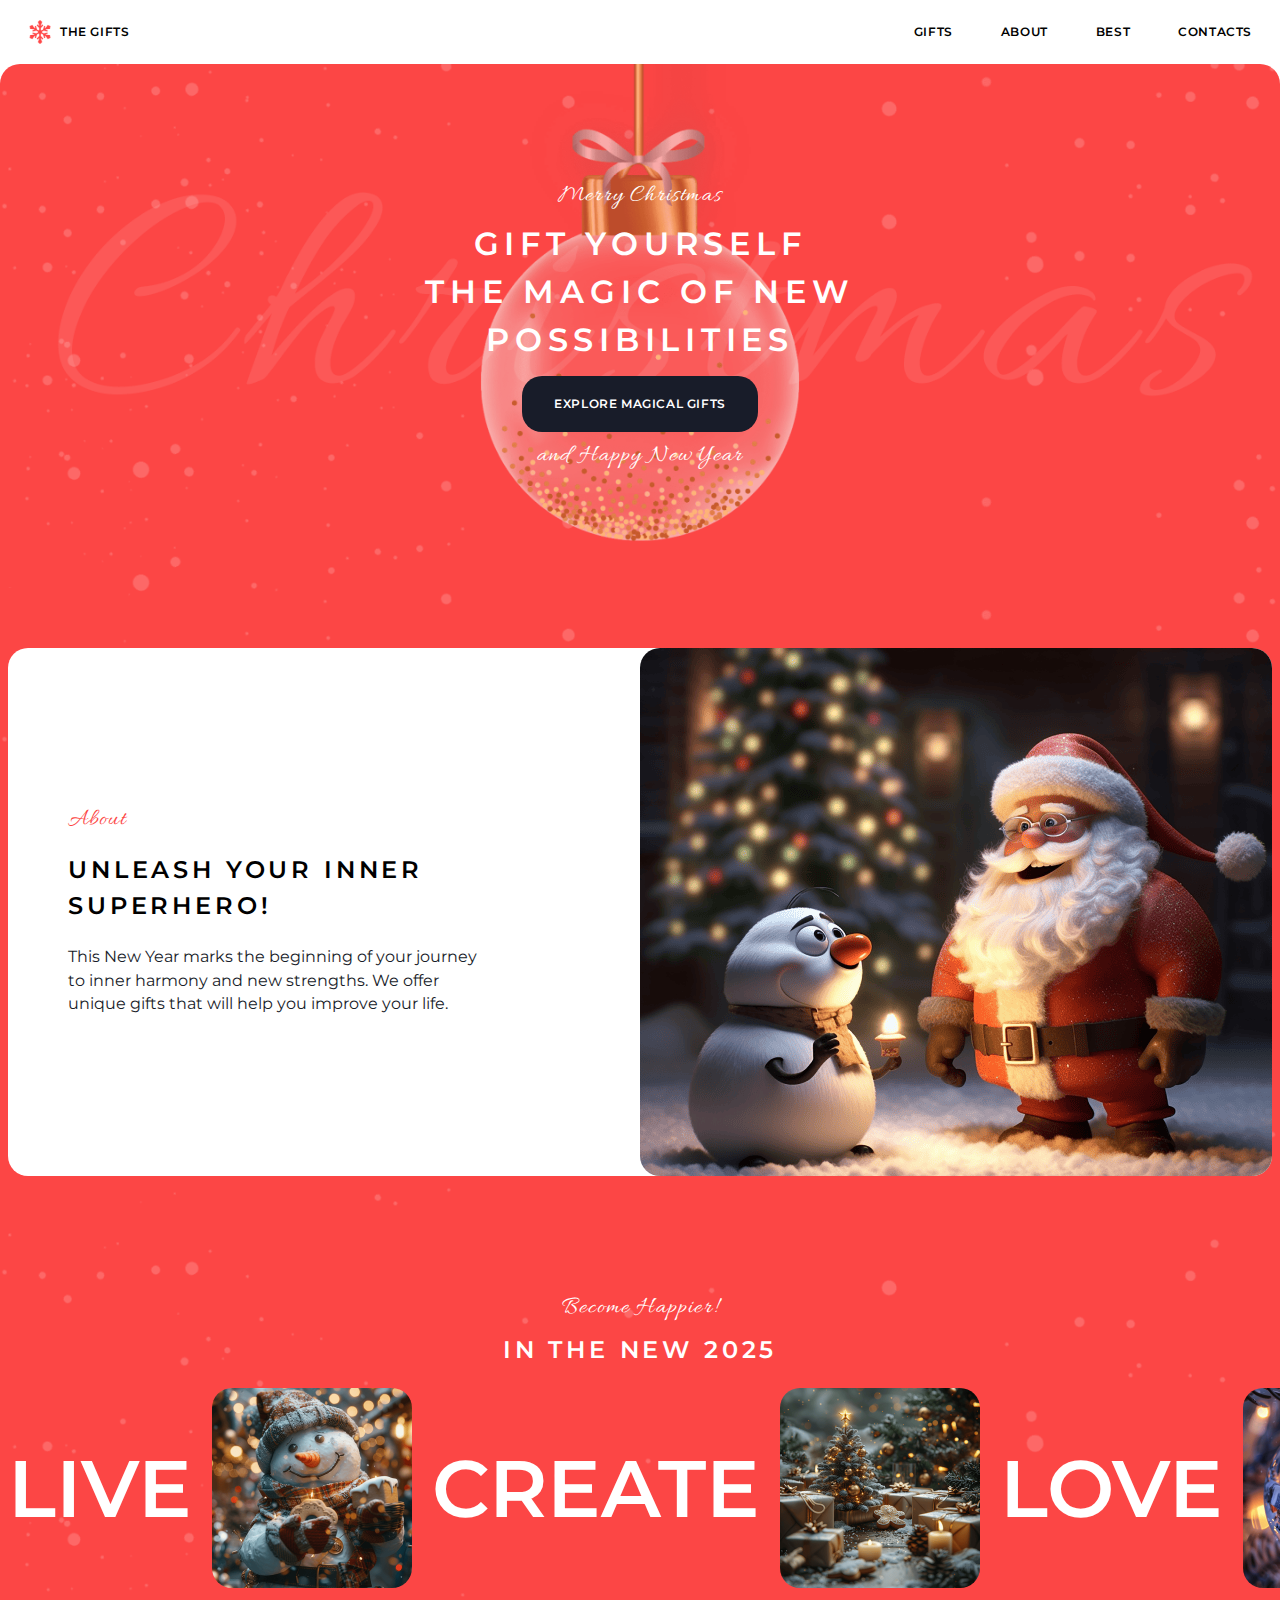
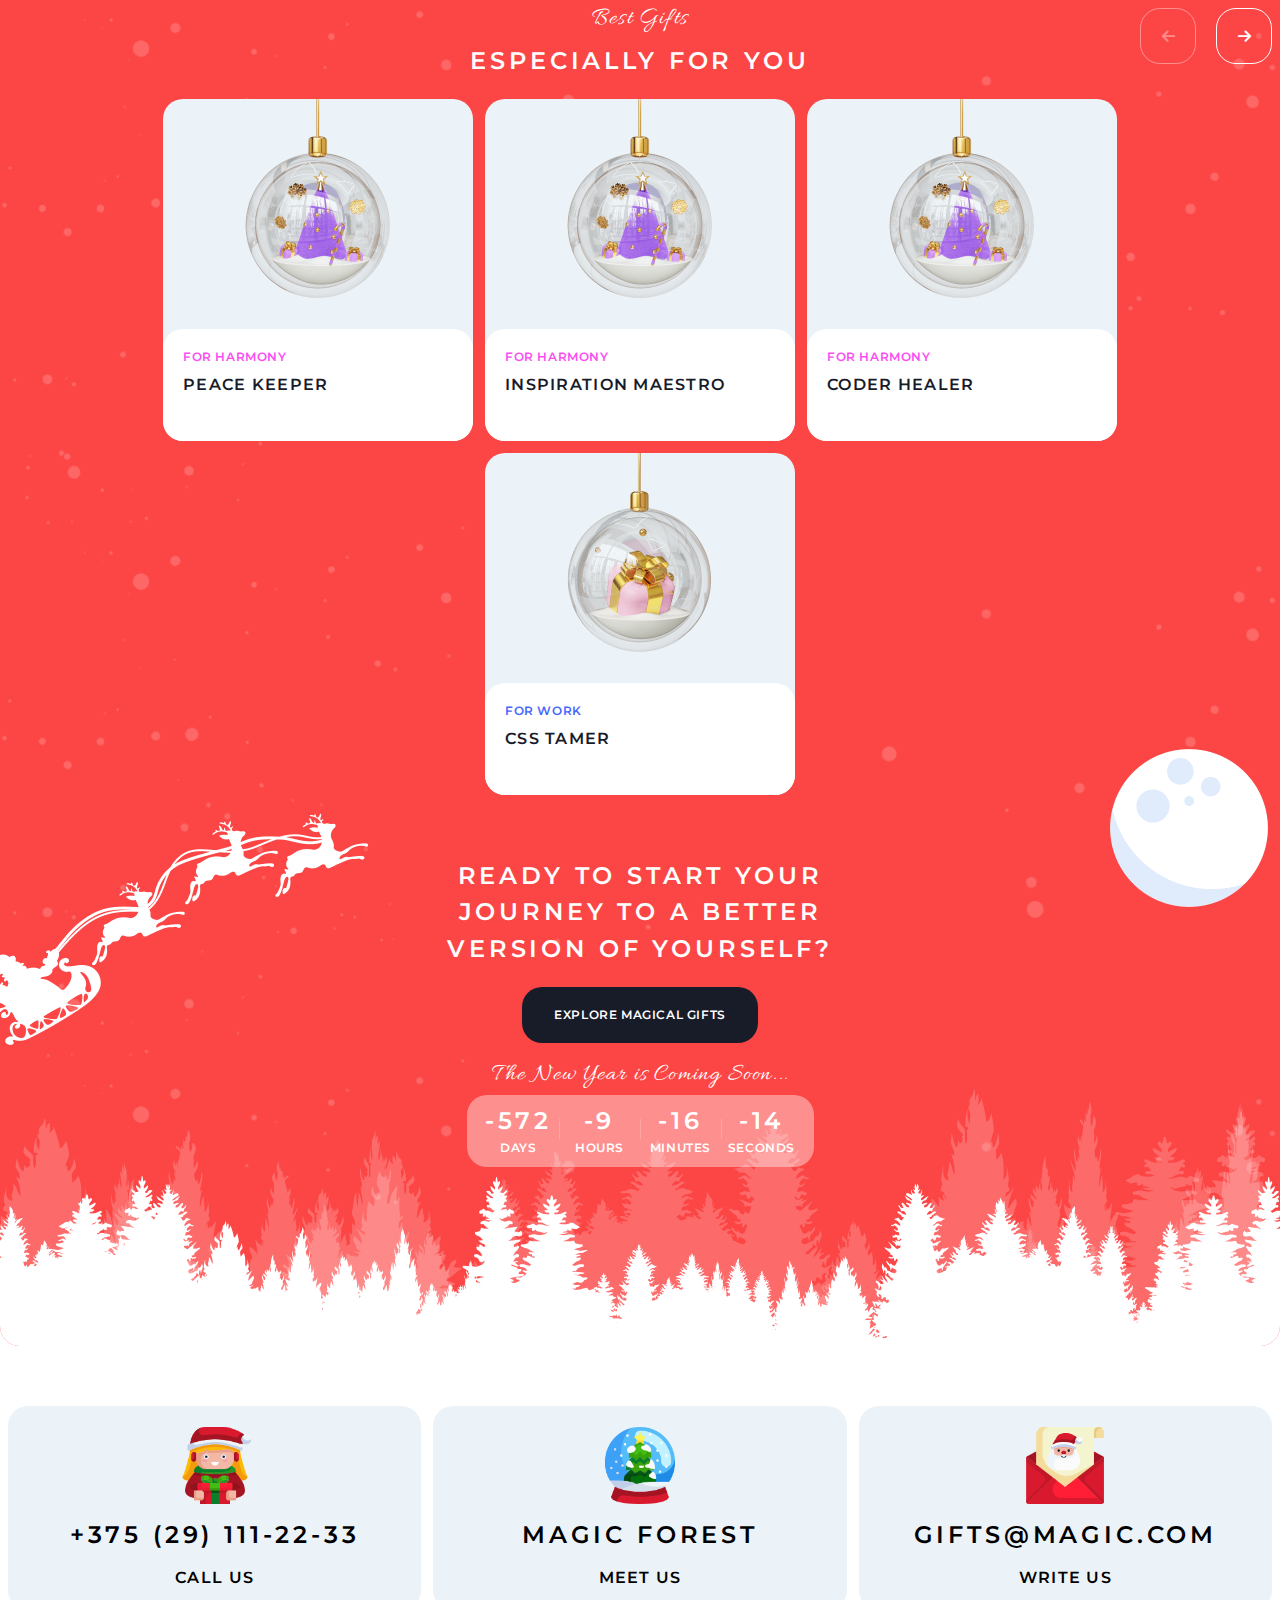
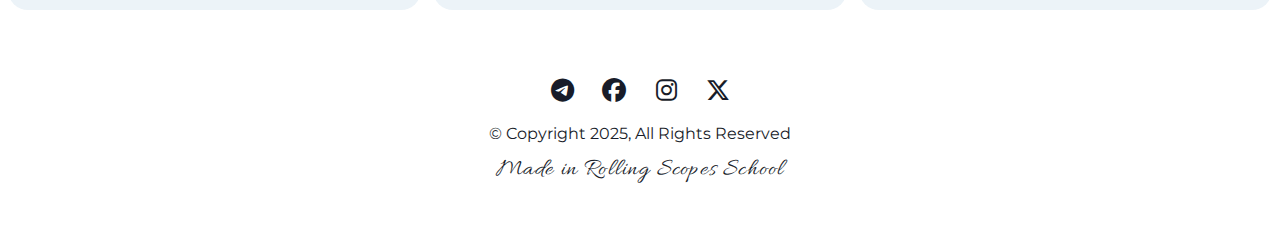
==== commit b91f74cb: "feat: add modal for home page" ====
--- a/christmas-shop/index.html
+++ b/christmas-shop/index.html
@@ -118,6 +118,28 @@
                             </div>
                         </div>
                     </div>
+                    <dialog id="card-modal" class="modal">
+                        <div class="modal-content">
+                            <div class="close-button" id="close-modal"><i class="fa-solid fa-xmark fa-lg"></i></div>
+                            <div class="modal-image"></div>
+                            <div class="modal-text">
+                                <div class="modal-basic-info">
+                                    <h4 class="category">Category</h4>
+                                    <h3 class="name">Name</h3>
+                                    <p class="paragraph">Text</p>
+                                </div>
+                                <div class="modal-skills">
+                                    <h4>Adds superpowers to:</h4>
+                                    <ul>
+                                        <li><span class="paragraph skill-name">Live</span><span class="paragraph score">+500</span><div class="icons"><img src="img/logo_24px.png" alt="snowflake icon" class="score-icon"></div></li>
+                                        <li><span class="paragraph skill-name">Create</span><span class="paragraph score">+500</span><div class="icons"><img src="img/logo_24px.png" alt="snowflake icon" class="score-icon"></div></li>
+                                        <li><span class="paragraph skill-name">Love</span><span class="paragraph score">+200</span><div class="icons"><img src="img/logo_24px.png" alt="snowflake icon" class="score-icon"></div></li>
+                                        <li><span class="paragraph skill-name">Dream</span><span class="paragraph score">+400</span><div class="icons"><img src="img/logo_24px.png" alt="snowflake icon" class="score-icon"></div></li>
+                                    </ul>
+                                </div>
+                            </div>
+                        </div>
+                    </dialog>
                 </div>
             </section>
             <section class="cta container" id="cta-section">
--- a/christmas-shop/style.css
+++ b/christmas-shop/style.css
@@ -801,6 +801,134 @@
     pointer-events: all;
 }
 
+/* MODAL */
+
+.modal-content {
+    position: fixed;
+    top: 50%;
+    left: 50%;
+    transform: translate(-50%, -50%);
+    z-index: 20;
+    width: 100%;
+    max-width: 400px;
+    border-radius: 20px;
+    background-color: var(--content-background);
+    display: inline-block;
+    /* margin: 0 8px; */
+}
+
+.modal-image {
+    height: 230px;
+    background-size: cover;
+    background-position: center;
+
+    width: 100%;
+}
+
+.for-work .modal-image{
+    background-image: url("img/gift-for-work.png");
+}
+
+.for-work .category {
+    color: var(--tag-purple);
+}
+
+.for-health .modal-image{
+    background-image: url("img/gift-for-health.png");
+}
+
+.for-health .category {
+    color: var(--tag-green);
+}
+
+.for-harmony .modal-image{
+    background-image: url("img/gift-for-harmony.png");
+}
+
+.for-harmony .category {
+    color: var(--tag-pink);
+}
+
+.modal-text {
+    display: flex;
+    flex-direction: column;
+    justify-content: center;
+    /* align-items: center; */
+    gap: 20px;
+    padding: 20px;
+    text-align: start;
+    color: var(--dark);
+    background-color: var(--static-white);
+    border-radius: 20px;
+}
+
+.modal-basic-info {
+    display: flex;
+    flex-direction: column;
+    justify-content: center;
+    gap: 8px;
+}
+
+.modal-skills {
+    display: flex;
+    flex-direction: column;
+    justify-content: center;
+    gap: 8px;
+}
+
+.modal-skills li {
+    list-style: none;
+    display: flex;
+    flex-direction: row;
+    justify-content: end;
+    align-items: center;
+    gap: 12px;
+}
+
+.modal-skills li span:first-child {
+    flex-grow: 2;
+}
+
+.modal-skills .icons {
+    display: flex;
+    flex-direction: row;
+    justify-content: space-between;
+    align-items: center;
+    gap: 8px;
+}
+
+.modal-skills img.score-icon {
+    width: 16px;
+    height: 16px;
+}
+
+.modal-skills img.score-icon.bleak {
+    /* color: var(--primary10); */
+    /* fill: var(--primary10); */
+    filter: opacity(0.1);
+}
+
+.modal-content .close-button {
+    position: absolute;
+    top: 12px;
+    right: 12px;
+    cursor: pointer;
+    height: 40px;
+    width: 40px;
+    display: flex;
+    justify-content: center;
+    align-items: center;
+}
+
+.modal-content i.fa-solid {
+    color: var(--dark);
+    font-size: 24px;
+    /* line-height: 1; */
+}
+
+.modal::backdrop {
+    background-color: var(--overlay);
+}
 
 /* RESPONSIVE */
 
@@ -993,4 +1121,11 @@
     #back-to-top {
         display: none;
     }
+}
+
+@media (max-width: 410px) {
+
+    .modal-content {
+        max-width: 364px;
+    }
 }